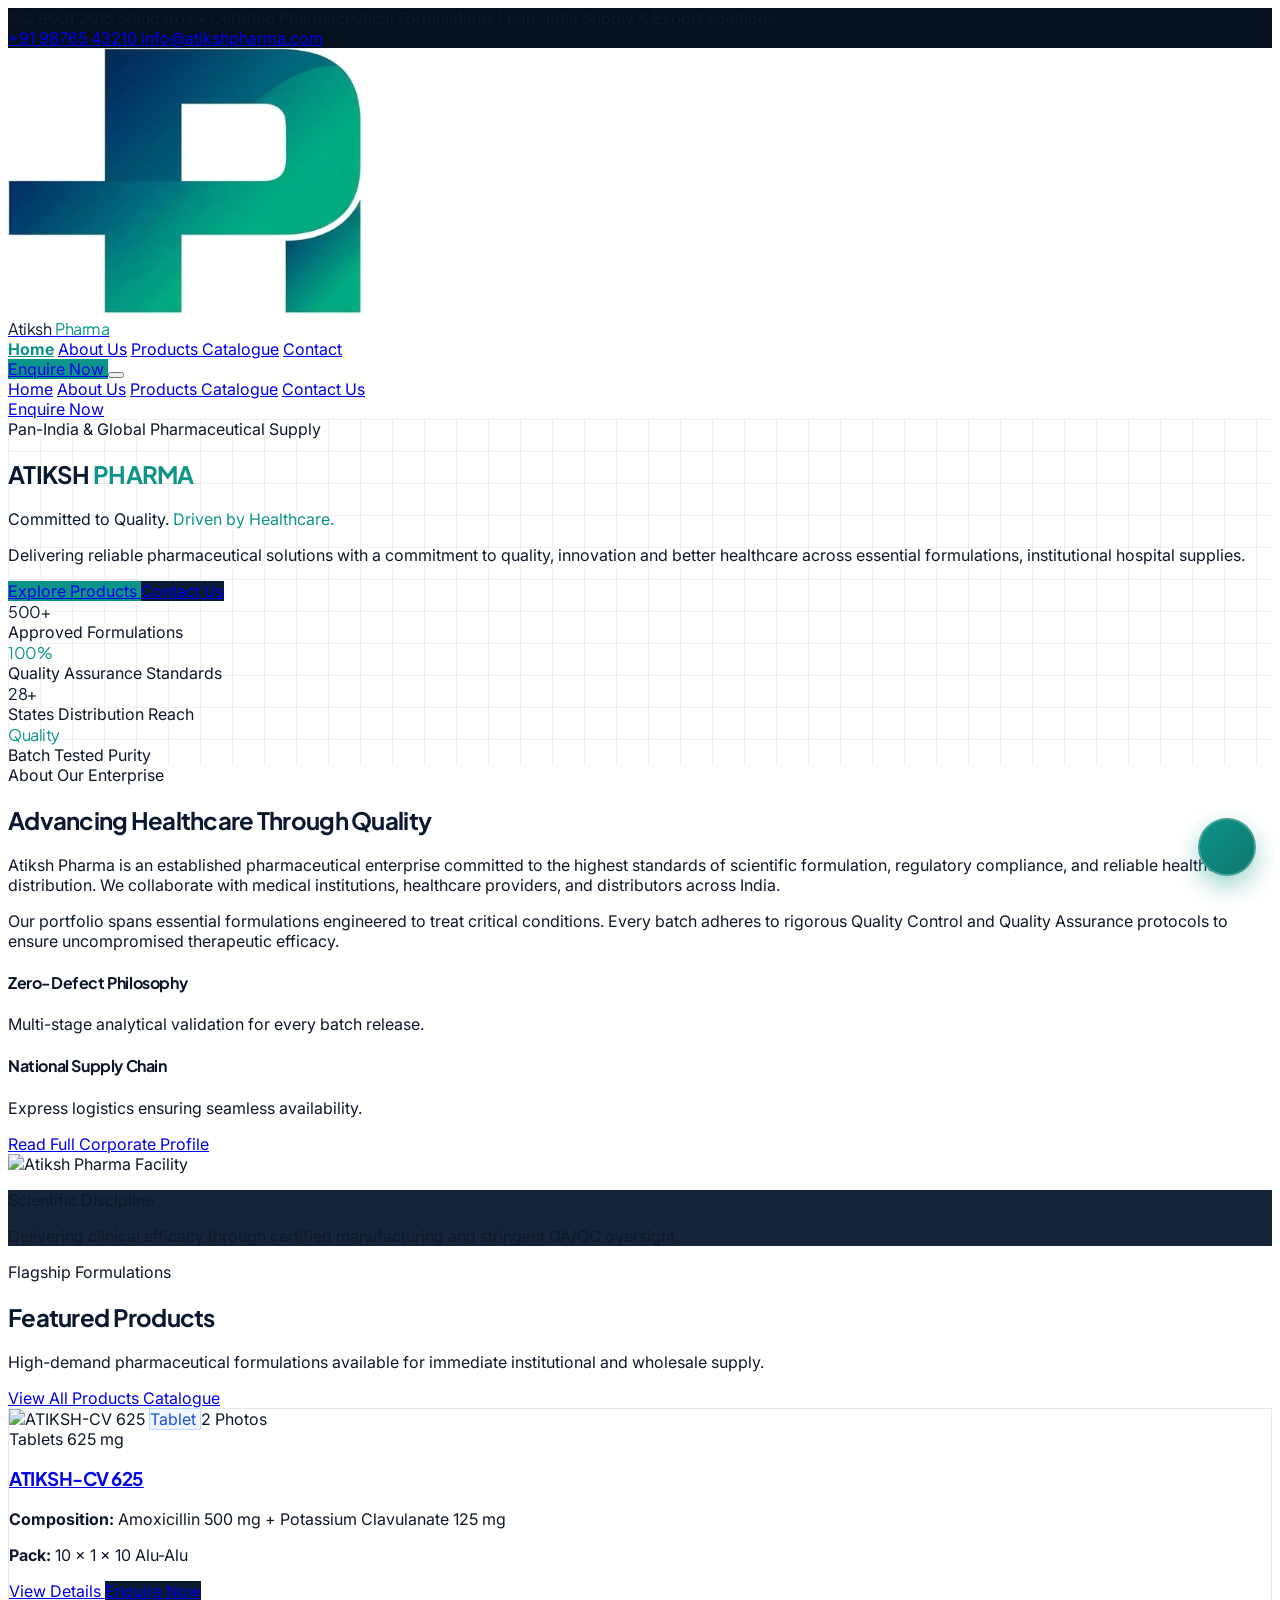
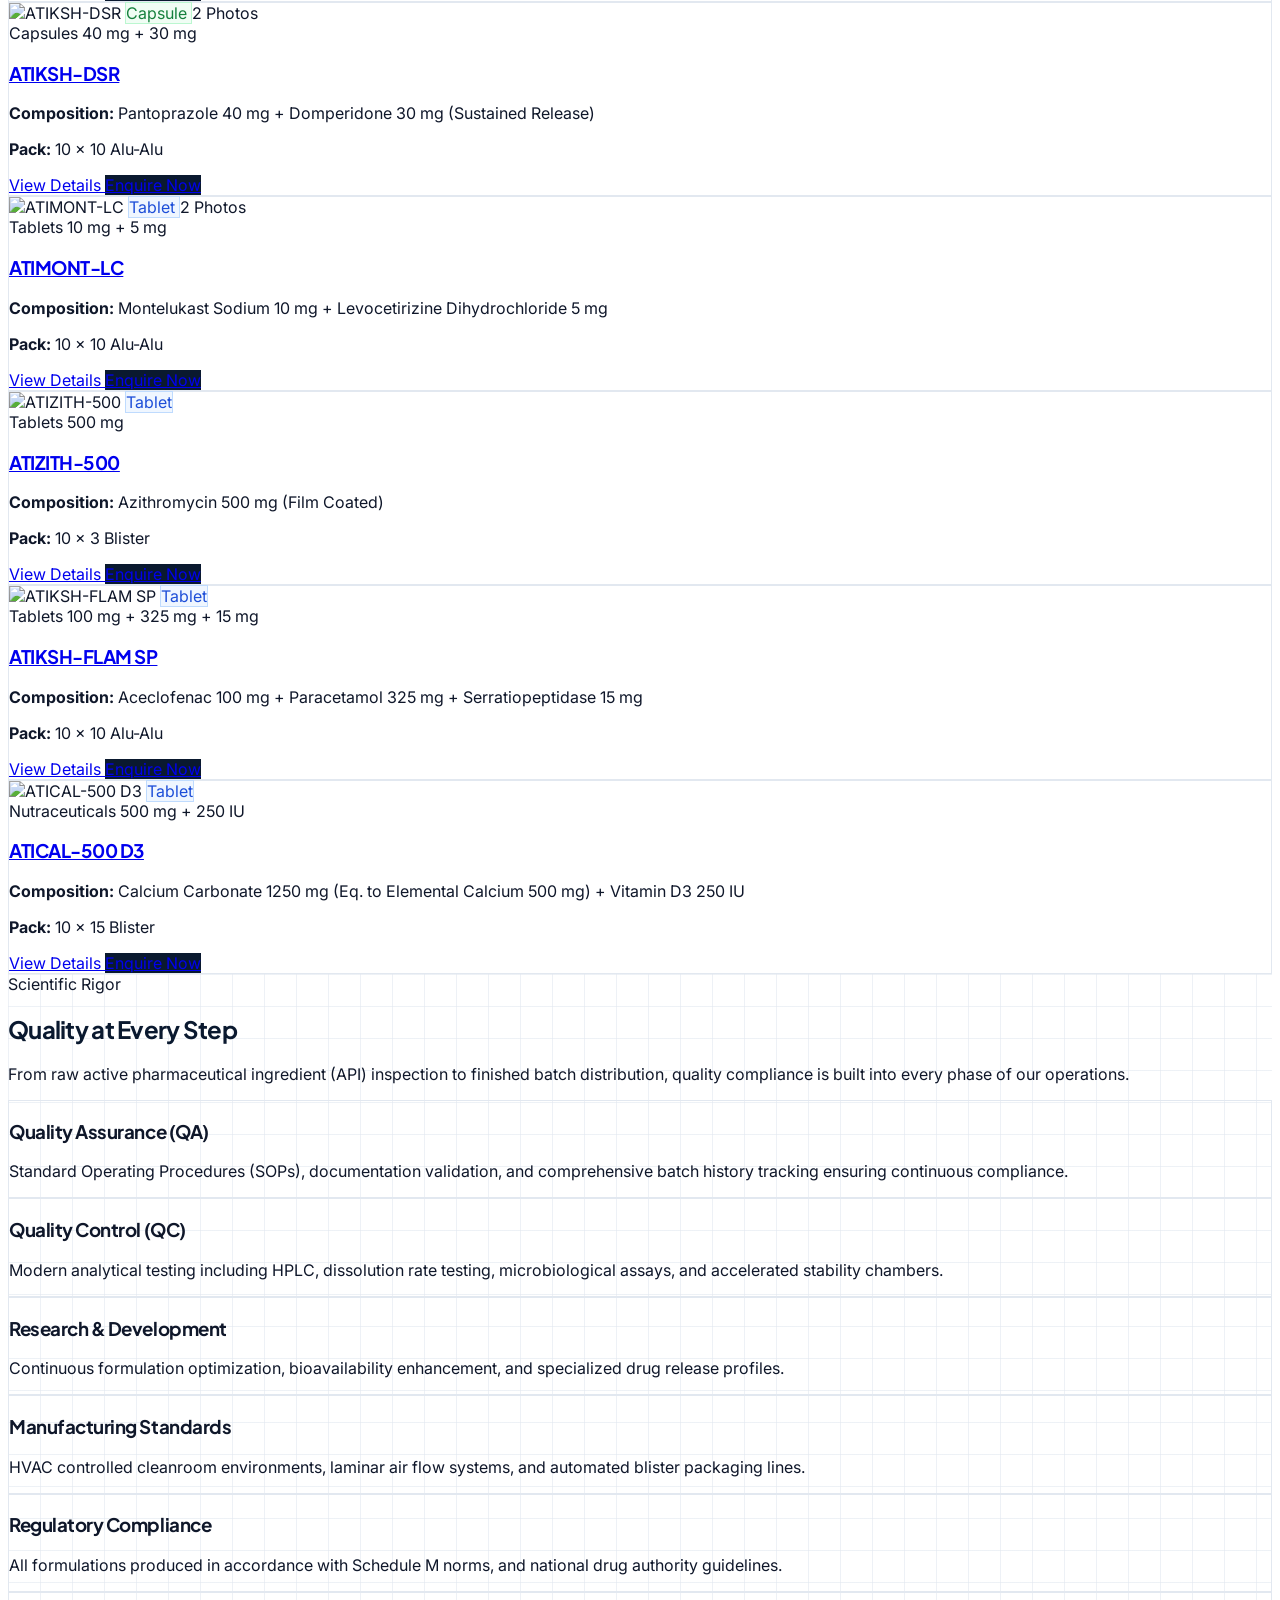
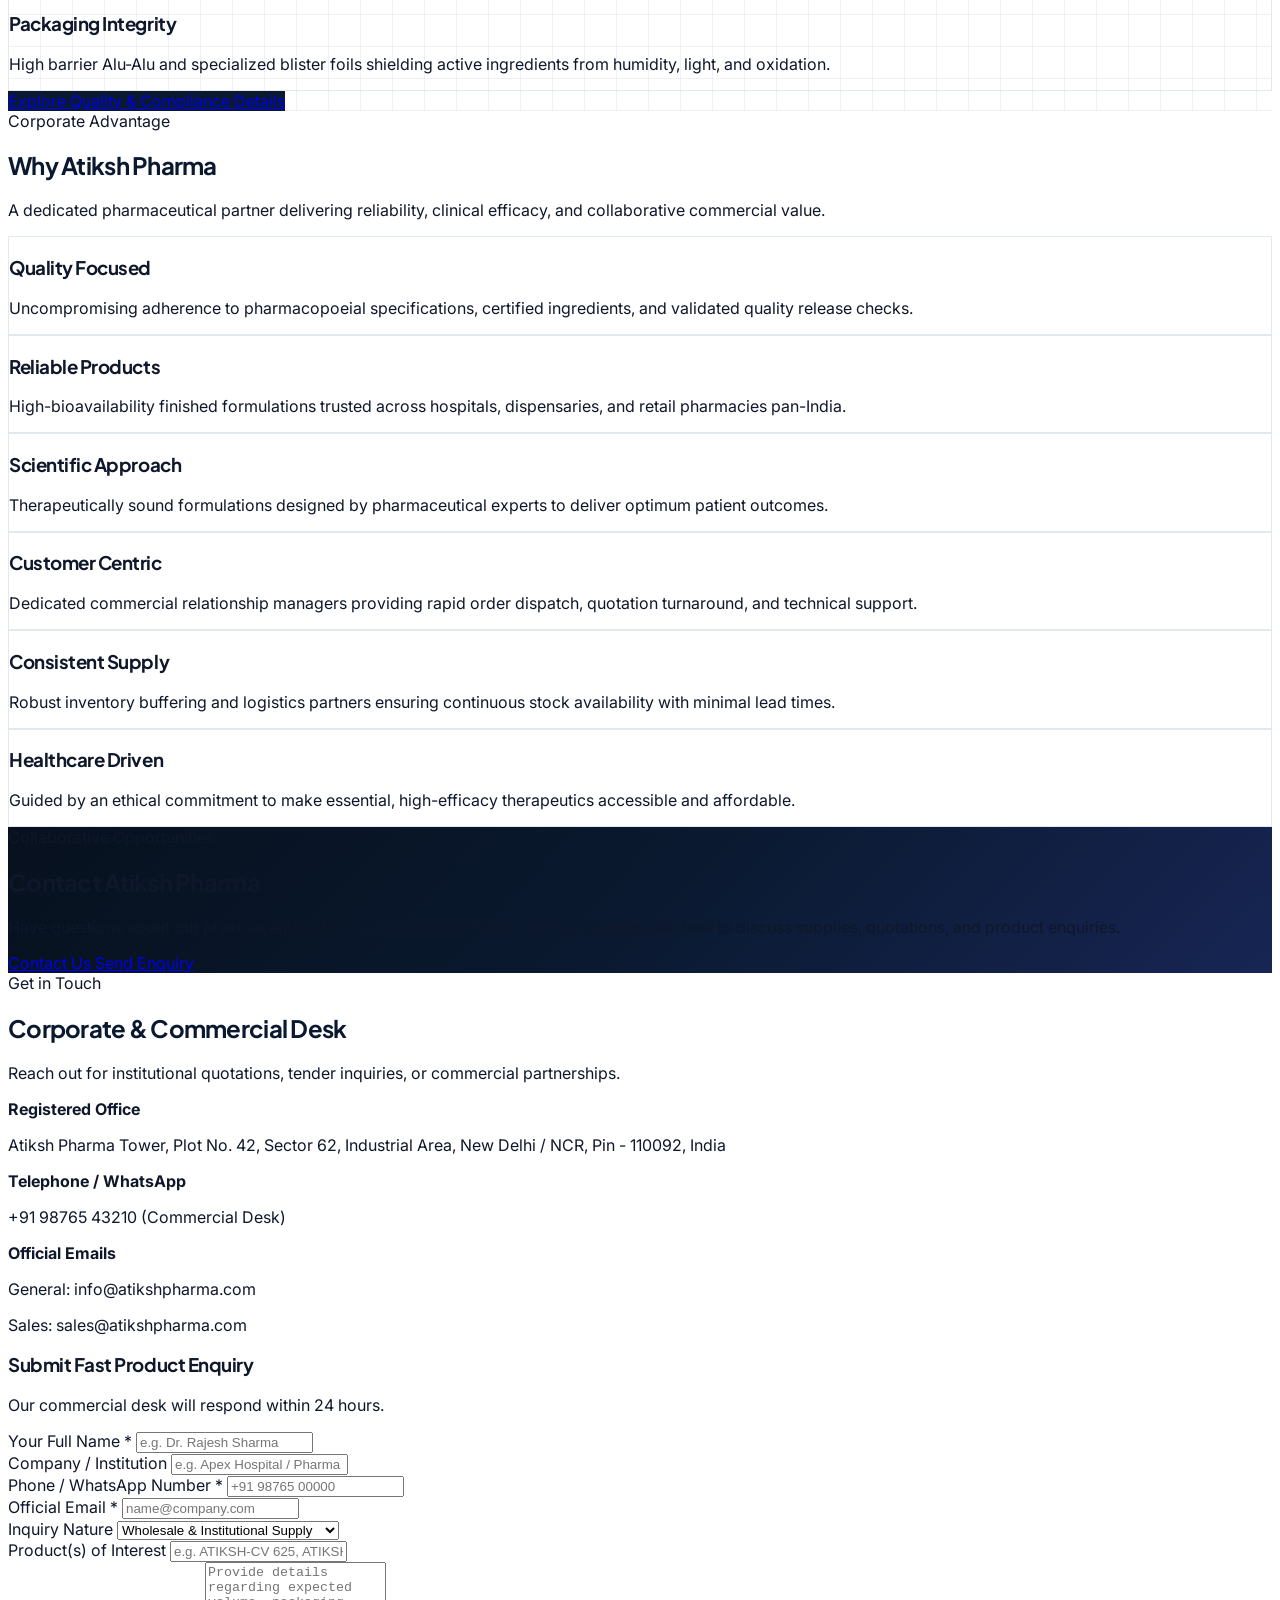
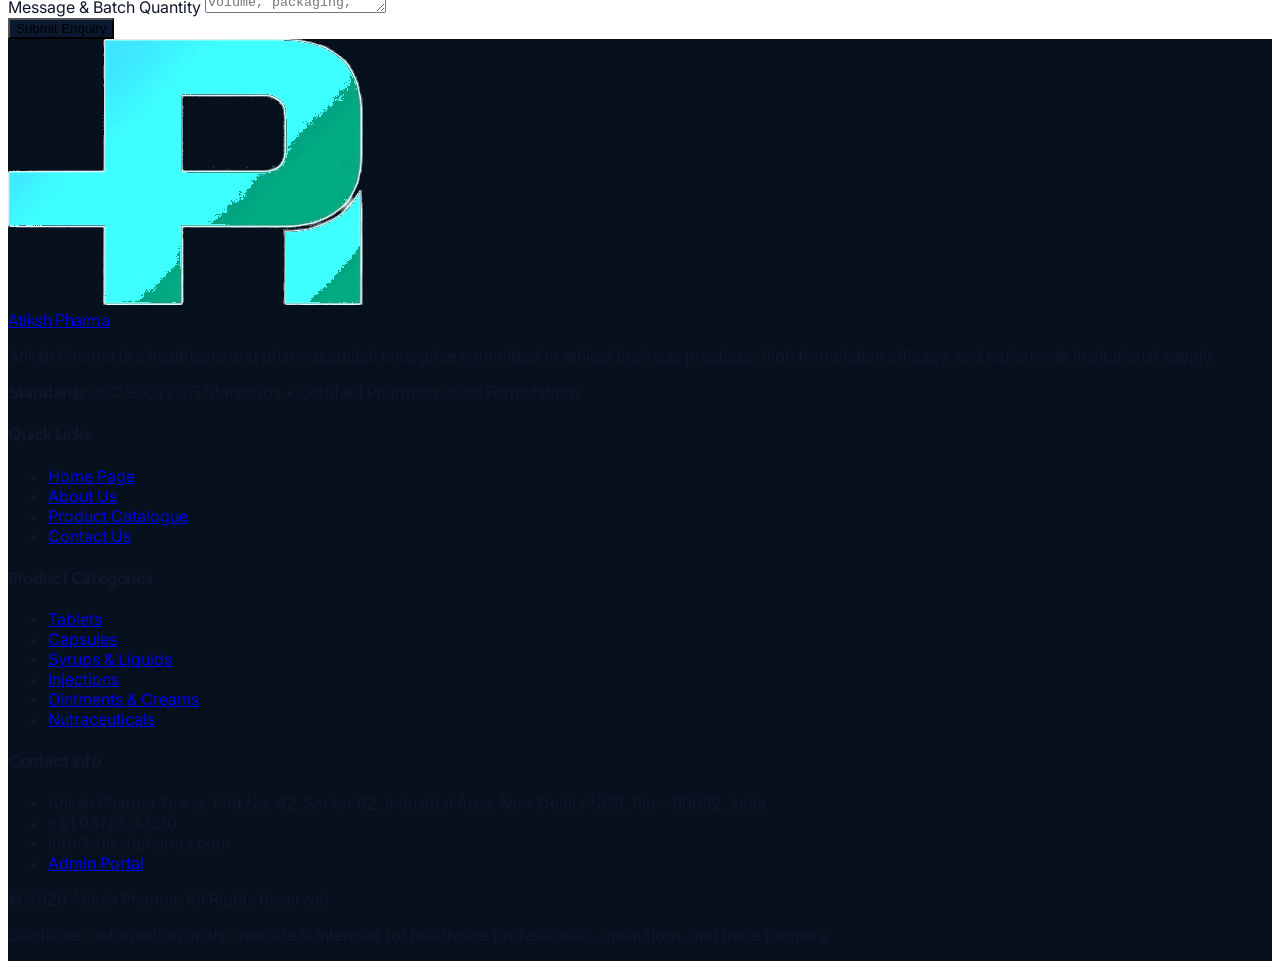
==== index.html @ 2815989f "FILES" ====
<!DOCTYPE html>
<html lang="en">
<head>
  <meta charset="UTF-8">
  <meta name="viewport" content="width=device-width, initial-scale=1.0">
  <title>Atiksh Pharma | Committed to Quality. Driven by Healthcare.</title>
  <meta name="description" content="Atiksh Pharma delivers reliable pharmaceutical solutions, certified formulations, wholesale institutional supply with an unyielding commitment to quality.">
  
  <!-- Tailwind CSS CDN -->
  <script src="https://cdn.tailwindcss.com"></script>
  
  <!-- Lucide Icons -->
  <script src="https://unpkg.com/lucide@latest"></script>
  
  <!-- Custom Stylesheet -->
  <link rel="stylesheet" href="css/style.css">
  
  <script>
    tailwind.config = {
      theme: {
        extend: {
          colors: {
            navy: {
              50: '#F0F7FF',
              100: '#E0F2FE',
              800: '#172554',
              900: '#0F172A',
              primary: '#0A192F',
              dark: '#07111E',
            },
            teal: {
              50: '#F0FDFA',
              100: '#CCFBF1',
              200: '#99F6E4',
              500: '#14B8A6',
              600: '#0D9488',
              700: '#0F766E',
              800: '#115E59',
              900: '#134E4A',
            },
            charcoal: '#0F172A',
          }
        }
      }
    }
  </script>
</head>
<body class="bg-white text-slate-800 antialiased flex flex-col min-h-screen">

  <!-- TOP BAR -->
  <div class="bg-navy-dark text-slate-300 text-xs py-2 px-4 border-b border-slate-800/80" style="background-color:#07111E;">
    <div class="max-w-7xl mx-auto flex flex-wrap justify-between items-center gap-2">
      <div class="flex items-center gap-3">
        <span class="inline-flex items-center gap-1.5 text-teal-400 font-semibold">
          <span class="w-2 h-2 rounded-full bg-teal-400 animate-pulse-dot"></span>
          ISO 9001:2015 Standards • Certified Pharmaceutical Formulations
        </span>
        <span class="hidden md:inline text-slate-600">|</span>
        <span class="hidden md:inline text-slate-400">Pan-India Supply &amp; Export Solutions</span>
      </div>
      <div class="flex items-center gap-6 text-xs font-medium">
        <a href="tel:+919876543210" class="hover:text-teal-400 transition-colors flex items-center gap-1.5">
          <i data-lucide="phone" class="w-3.5 h-3.5 text-teal-400"></i>
          <span>+91 98765 43210</span>
        </a>
        <a href="mailto:info@atikshpharma.com" class="hover:text-teal-400 transition-colors flex items-center gap-1.5">
          <i data-lucide="mail" class="w-3.5 h-3.5 text-teal-400"></i>
          <span>info@atikshpharma.com</span>
        </a>
      </div>
    </div>
  </div>

  <!-- STICKY NAVBAR -->
  <header class="sticky top-0 z-50 bg-white/95 backdrop-blur-md border-b border-slate-200/80 shadow-xs">
    <div class="max-w-7xl mx-auto px-4 sm:px-6 lg:px-8">
      <div class="flex justify-between items-center h-20">
        
        <!-- Logo -->
        <a href="index.html" class="flex items-center gap-3 group py-1">
          <img src="images/symbol.png" alt="Atiksh Pharma" class="h-10 sm:h-12 w-auto object-contain group-hover:scale-105 transition-transform shrink-0">
          <div class="flex flex-col justify-center leading-[1.02]">
            <span class="text-2xl sm:text-[25px] font-black tracking-tight font-brand" style="color: #0A192F;">Atiksh</span>
            <span class="text-2xl sm:text-[25px] font-black tracking-tight font-brand" style="color: #0D9488;">Pharma</span>
          </div>
        </a>

        <!-- Desktop Navigation Links (Clean, No Therapeutic Areas) -->
        <nav class="hidden lg:flex items-center gap-8 font-semibold text-sm text-slate-700">
          <a href="index.html" class="nav-link active">Home</a>
          <a href="about.html" class="nav-link hover:text-navy-primary">About Us</a>
          <a href="products.html" class="nav-link hover:text-navy-primary">Products Catalogue</a>
          <a href="contact.html" class="nav-link hover:text-navy-primary">Contact</a>
        </nav>

        <!-- Right CTA & Mobile Hamburger -->
        <div class="flex items-center gap-3">
          <a href="contact.html" class="hidden sm:inline-flex items-center gap-2 px-5 py-2.5 text-xs font-bold text-white rounded-xl shadow-md transition-all hover:opacity-90" style="background-color:#0D9488;">
            <i data-lucide="send" class="w-3.5 h-3.5"></i>
            <span>Enquire Now</span>
          </a>

          <button id="mobile-menu-btn" class="lg:hidden p-2 rounded-lg text-slate-700 hover:bg-slate-100" aria-label="Toggle navigation">
            <i data-lucide="menu" class="w-6 h-6"></i>
          </button>
        </div>

      </div>
    </div>

    <!-- Mobile Drawer Menu -->
    <div id="mobile-menu" class="hidden lg:hidden bg-white border-b border-slate-200 px-4 py-4 space-y-2 text-sm font-semibold">
      <a href="index.html" class="block py-2 px-3 text-teal-700 bg-teal-50 rounded-lg">Home</a>
      <a href="about.html" class="block py-2 px-3 text-slate-700 hover:bg-slate-50 rounded-lg">About Us</a>
      <a href="products.html" class="block py-2 px-3 text-slate-700 hover:bg-slate-50 rounded-lg">Products Catalogue</a>
      <a href="contact.html" class="block py-2 px-3 text-slate-700 hover:bg-slate-50 rounded-lg">Contact Us</a>
      <div class="pt-2">
        <a href="contact.html" class="block w-full py-2.5 text-center text-xs font-bold text-white bg-teal-600 rounded-lg">
          Enquire Now
        </a>
      </div>
    </div>
  </header>

  <!-- HERO SECTION (Crisp White Background, Bold Navy & Teal Typography for Maximum Visibility) -->
  <section class="relative bg-white py-16 lg:py-24 overflow-hidden border-b border-slate-200 bg-science-grid">
    <div class="absolute -top-24 -right-24 w-96 h-96 bg-teal-500/10 rounded-full blur-3xl pointer-events-none"></div>
    <div class="absolute -bottom-24 -left-24 w-96 h-96 bg-blue-500/10 rounded-full blur-3xl pointer-events-none"></div>

    <div class="max-w-7xl mx-auto px-4 sm:px-6 lg:px-8 relative z-10 text-center sm:text-left">
      <div class="max-w-4xl mx-auto sm:mx-0 space-y-6">
          
          <div class="inline-flex items-center gap-2 px-4 py-1.5 rounded-full bg-teal-50 border border-teal-200 text-xs font-bold text-teal-800 shadow-2xs">
            <span class="w-2 h-2 rounded-full bg-teal-600 animate-pulse-dot"></span>
            <span data-site-key="homeHeroBadge">Pan-India &amp; Global Pharmaceutical Supply</span>
          </div>

          <h1 class="text-4xl sm:text-6xl lg:text-7xl font-black tracking-tight font-brand leading-none" style="color:#0A192F;">
            <span data-site-key="homeHeroTitlePart1">ATIKSH</span> <span data-site-key="homeHeroTitlePart2" style="color:#0D9488;">PHARMA</span>
          </h1>

          <p class="text-xl sm:text-2xl lg:text-3xl font-bold tracking-tight" style="color:#0A192F;">
            <span data-site-key="homeHeroSubtitlePart1">Committed to Quality.</span> <span data-site-key="homeHeroSubtitlePart2" style="color:#0D9488;">Driven by Healthcare.</span>
          </p>

          <p class="text-sm sm:text-base lg:text-lg text-slate-600 leading-relaxed max-w-2xl font-normal" data-site-key="homeHeroDescription">
            Delivering reliable pharmaceutical solutions with a commitment to quality, innovation and better healthcare across essential formulations, institutional hospital supplies.
          </p>

          <div class="flex flex-wrap items-center justify-center sm:justify-start gap-4 pt-2">
            <a href="products.html" class="px-8 py-4 text-xs sm:text-sm font-bold text-white rounded-xl shadow-lg transition-all flex items-center gap-2 hover:opacity-95 hover:scale-102" style="background-color:#0D9488;">
              <span>Explore Products</span>
              <i data-lucide="arrow-right" class="w-4 h-4"></i>
            </a>
            <a href="contact.html" class="px-8 py-4 text-xs sm:text-sm font-bold text-white rounded-xl shadow-lg transition-all flex items-center gap-2 hover:opacity-95" style="background-color:#0A192F;">
              <i data-lucide="mail" class="w-4 h-4 text-teal-400"></i>
              <span>Contact Us</span>
            </a>
          </div>

        </div>

      <!-- Trust Metrics Bar -->
      <div class="pt-12 mt-16 border-t border-slate-200 grid grid-cols-2 sm:grid-cols-4 gap-6 text-center sm:text-left">
        <div class="p-4 bg-slate-50 sm:bg-transparent rounded-2xl border sm:border-0 border-slate-200">
          <div class="text-3xl sm:text-4xl font-black font-brand" style="color:#0A192F;" data-site-key="homeMetric1Num">500+</div>
          <div class="text-xs text-slate-600 font-bold mt-1" data-site-key="homeMetric1Label">Approved Formulations</div>
        </div>
        <div class="p-4 bg-slate-50 sm:bg-transparent rounded-2xl border sm:border-0 border-slate-200">
          <div class="text-3xl sm:text-4xl font-black font-brand" style="color:#0D9488;" data-site-key="homeMetric2Num">100%</div>
          <div class="text-xs text-slate-600 font-bold mt-1" data-site-key="homeMetric2Label">Quality Assurance Standards</div>
        </div>
        <div class="p-4 bg-slate-50 sm:bg-transparent rounded-2xl border sm:border-0 border-slate-200">
          <div class="text-3xl sm:text-4xl font-black font-brand" style="color:#0A192F;" data-site-key="homeMetric3Num">28+</div>
          <div class="text-xs text-slate-600 font-bold mt-1" data-site-key="homeMetric3Label">States Distribution Reach</div>
        </div>
        <div class="p-4 bg-slate-50 sm:bg-transparent rounded-2xl border sm:border-0 border-slate-200">
          <div class="text-3xl sm:text-4xl font-black font-brand" style="color:#0D9488;" data-site-key="homeMetric4Num">Quality</div>
          <div class="text-xs text-slate-600 font-bold mt-1" data-site-key="homeMetric4Label">Batch Tested Purity</div>
        </div>
      </div>

    </div>
  </section>

  <!-- ABOUT ATIKSH PHARMA SECTION -->
  <section class="py-20 bg-slate-50 border-b border-slate-200">
    <div class="max-w-7xl mx-auto px-4 sm:px-6 lg:px-8">
      <div class="grid lg:grid-cols-12 gap-12 items-center">
        
        <div class="lg:col-span-6 space-y-6">
          <div class="inline-flex items-center gap-2 px-3 py-1 rounded-md bg-teal-100 text-teal-800 text-xs font-bold uppercase tracking-wider" data-site-key="homeAboutBadge">
            About Our Enterprise
          </div>

          <h2 class="text-3xl sm:text-4xl font-black tracking-tight font-brand" style="color:#0A192F;" data-site-key="homeAboutTitle">
            Advancing Healthcare Through Quality
          </h2>

          <p class="text-slate-600 text-sm sm:text-base leading-relaxed" data-site-key="homeAboutParagraph1">
            Atiksh Pharma is an established pharmaceutical enterprise committed to the highest standards of scientific formulation, regulatory compliance, and reliable healthcare distribution. We collaborate with medical institutions, healthcare providers, and distributors across India.
          </p>

          <p class="text-slate-600 text-sm sm:text-base leading-relaxed" data-site-key="homeAboutParagraph2">
            Our portfolio spans essential formulations engineered to treat critical conditions. Every batch adheres to rigorous Quality Control and Quality Assurance protocols to ensure uncompromised therapeutic efficacy.
          </p>

          <div class="grid grid-cols-2 gap-4 pt-2">
            <div class="p-4 bg-white rounded-xl border border-slate-200 shadow-xs">
              <i data-lucide="shield-check" class="w-6 h-6 text-teal-600 mb-2"></i>
              <h4 class="text-sm font-bold text-slate-900">Zero-Defect Philosophy</h4>
              <p class="text-xs text-slate-500 mt-1">Multi-stage analytical validation for every batch release.</p>
            </div>
            <div class="p-4 bg-white rounded-xl border border-slate-200 shadow-xs">
              <i data-lucide="truck" class="w-6 h-6 text-teal-600 mb-2"></i>
              <h4 class="text-sm font-bold text-slate-900">National Supply Chain</h4>
              <p class="text-xs text-slate-500 mt-1">Express logistics ensuring seamless availability.</p>
            </div>
          </div>

          <div class="pt-4">
            <a href="about.html" class="inline-flex items-center gap-2 text-xs font-bold text-teal-700 hover:text-teal-800">
              <span>Read Full Corporate Profile</span>
              <i data-lucide="arrow-right" class="w-4 h-4"></i>
            </a>
          </div>
        </div>

        <div class="lg:col-span-6">
          <div class="relative rounded-3xl overflow-hidden border border-slate-200 shadow-xl bg-white p-2">
            <img src="https://images.unsplash.com/photo-1584308666744-24d5c474f2ae?w=800&auto=format&fit=crop&q=80" alt="Atiksh Pharma Facility" data-site-key="homeAboutImage" class="w-full h-96 object-cover rounded-2xl">
            <div class="absolute bottom-6 left-6 right-6 p-4 rounded-xl text-white border border-white/10" style="background-color:rgba(10, 25, 47, 0.95);">
              <p class="text-xs font-bold text-teal-300 uppercase tracking-wider" data-site-key="homeAboutImageBadge">Scientific Discipline</p>
              <p class="text-xs text-slate-200 mt-1" data-site-key="homeAboutImageCaption">Delivering clinical efficacy through certified manufacturing and stringent QA/QC oversight.</p>
            </div>
          </div>
        </div>

      </div>
    </div>
  </section>

  <!-- FEATURED PRODUCTS SECTION -->
  <section class="py-20 bg-white">
    <div class="max-w-7xl mx-auto px-4 sm:px-6 lg:px-8">
      
      <div class="flex flex-col md:flex-row md:items-end justify-between mb-12 gap-4">
        <div>
          <span class="text-xs font-bold uppercase tracking-wider text-teal-700 bg-teal-50 px-3 py-1 rounded-md">
            Flagship Formulations
          </span>
          <h2 class="text-3xl sm:text-4xl font-black tracking-tight font-brand mt-2" style="color:#0A192F;">
            Featured Products
          </h2>
          <p class="text-slate-500 text-sm mt-1 max-w-xl">
            High-demand pharmaceutical formulations available for immediate institutional and wholesale supply.
          </p>
        </div>
        <a href="products.html" class="inline-flex items-center gap-2 px-5 py-2.5 bg-slate-50 hover:bg-slate-100 text-slate-900 text-xs font-bold rounded-xl border border-slate-200 transition-colors shadow-xs">
          <span>View All Products Catalogue</span>
          <i data-lucide="arrow-right" class="w-4 h-4 text-teal-600"></i>
        </a>
      </div>

      <!-- Dynamic Product Cards Grid -->
      <div id="home-featured-products-grid" class="grid sm:grid-cols-2 lg:grid-cols-3 gap-6">
        <!-- Rendered by js/main.js -->
      </div>

    </div>
  </section>

  <!-- QUALITY AT EVERY STEP SECTION -->
  <section class="py-20 bg-slate-50 bg-science-grid border-y border-slate-200">
    <div class="max-w-7xl mx-auto px-4 sm:px-6 lg:px-8">
      
      <div class="text-center max-w-3xl mx-auto mb-16">
        <span class="text-xs font-bold uppercase tracking-wider text-teal-700 bg-teal-100 px-3 py-1 rounded-md" data-site-key="homeQualityBadge">
          Scientific Rigor
        </span>
        <h2 class="text-3xl sm:text-4xl font-black tracking-tight font-brand mt-2" style="color:#0A192F;" data-site-key="homeQualityTitle">
          Quality at Every Step
        </h2>
        <p class="text-slate-600 text-sm mt-2" data-site-key="homeQualityDescription">
          From raw active pharmaceutical ingredient (API) inspection to finished batch distribution, quality compliance is built into every phase of our operations.
        </p>
      </div>

      <div class="grid sm:grid-cols-2 lg:grid-cols-3 gap-6">
        
        <!-- QA -->
        <div class="bg-white p-7 rounded-2xl border border-slate-200 shadow-xs pharma-card">
          <div class="w-12 h-12 rounded-xl bg-teal-50 text-teal-700 flex items-center justify-center mb-4">
            <i data-lucide="clipboard-check" class="w-6 h-6"></i>
          </div>
          <h3 class="text-lg font-bold text-slate-900 mb-2">Quality Assurance (QA)</h3>
          <p class="text-xs text-slate-600 leading-relaxed">
            Standard Operating Procedures (SOPs), documentation validation, and comprehensive batch history tracking ensuring continuous compliance.
          </p>
        </div>

        <!-- QC -->
        <div class="bg-white p-7 rounded-2xl border border-slate-200 shadow-xs pharma-card">
          <div class="w-12 h-12 rounded-xl bg-teal-50 text-teal-700 flex items-center justify-center mb-4">
            <i data-lucide="microscope" class="w-6 h-6"></i>
          </div>
          <h3 class="text-lg font-bold text-slate-900 mb-2">Quality Control (QC)</h3>
          <p class="text-xs text-slate-600 leading-relaxed">
            Modern analytical testing including HPLC, dissolution rate testing, microbiological assays, and accelerated stability chambers.
          </p>
        </div>

        <!-- R&D -->
        <div class="bg-white p-7 rounded-2xl border border-slate-200 shadow-xs pharma-card">
          <div class="w-12 h-12 rounded-xl bg-teal-50 text-teal-700 flex items-center justify-center mb-4">
            <i data-lucide="flask-conical" class="w-6 h-6"></i>
          </div>
          <h3 class="text-lg font-bold text-slate-900 mb-2">Research &amp; Development</h3>
          <p class="text-xs text-slate-600 leading-relaxed">
            Continuous formulation optimization, bioavailability enhancement, and specialized drug release profiles.
          </p>
        </div>

        <!-- Manufacturing Standards -->
        <div class="bg-white p-7 rounded-2xl border border-slate-200 shadow-xs pharma-card">
          <div class="w-12 h-12 rounded-xl bg-teal-50 text-teal-700 flex items-center justify-center mb-4">
            <i data-lucide="factory" class="w-6 h-6"></i>
          </div>
          <h3 class="text-lg font-bold text-slate-900 mb-2">Manufacturing Standards</h3>
          <p class="text-xs text-slate-600 leading-relaxed">
            HVAC controlled cleanroom environments, laminar air flow systems, and automated blister packaging lines.
          </p>
        </div>

        <!-- Regulatory Compliance -->
        <div class="bg-white p-7 rounded-2xl border border-slate-200 shadow-xs pharma-card">
          <div class="w-12 h-12 rounded-xl bg-teal-50 text-teal-700 flex items-center justify-center mb-4">
            <i data-lucide="file-badge" class="w-6 h-6"></i>
          </div>
          <h3 class="text-lg font-bold text-slate-900 mb-2">Regulatory Compliance</h3>
          <p class="text-xs text-slate-600 leading-relaxed">
            All formulations produced in accordance with Schedule M norms, and national drug authority guidelines.
          </p>
        </div>

        <!-- Stability & Packaging -->
        <div class="bg-white p-7 rounded-2xl border border-slate-200 shadow-xs pharma-card">
          <div class="w-12 h-12 rounded-xl bg-teal-50 text-teal-700 flex items-center justify-center mb-4">
            <i data-lucide="box" class="w-6 h-6"></i>
          </div>
          <h3 class="text-lg font-bold text-slate-900 mb-2">Packaging Integrity</h3>
          <p class="text-xs text-slate-600 leading-relaxed">
            High barrier Alu-Alu and specialized blister foils shielding active ingredients from humidity, light, and oxidation.
          </p>
        </div>

      </div>

      <div class="mt-10 text-center">
        <a href="about.html" class="inline-flex items-center gap-2 px-6 py-3 text-white rounded-xl text-xs font-bold transition-all hover:opacity-90" style="background-color:#0A192F;">
          <span>Explore Quality &amp; Compliance Details</span>
          <i data-lucide="arrow-right" class="w-4 h-4 text-teal-400"></i>
        </a>
      </div>

    </div>
  </section>

  <!-- WHY ATIKSH PHARMA SECTION (6 Feature Cards) -->
  <section class="py-20 bg-white">
    <div class="max-w-7xl mx-auto px-4 sm:px-6 lg:px-8">
      
      <div class="text-center max-w-3xl mx-auto mb-16">
        <span class="text-xs font-bold uppercase tracking-wider text-teal-700 bg-teal-50 px-3 py-1 rounded-md" data-site-key="homeWhyBadge">
          Corporate Advantage
        </span>
        <h2 class="text-3xl sm:text-4xl font-black tracking-tight font-brand mt-2" style="color:#0A192F;" data-site-key="homeWhyTitle">
          Why Atiksh Pharma
        </h2>
        <p class="text-slate-600 text-sm mt-2" data-site-key="homeWhyDescription">
          A dedicated pharmaceutical partner delivering reliability, clinical efficacy, and collaborative commercial value.
        </p>
      </div>

      <div class="grid sm:grid-cols-2 lg:grid-cols-3 gap-6">
        
        <div class="p-6 bg-slate-50 rounded-2xl border border-slate-200 shadow-xs pharma-card">
          <div class="w-10 h-10 rounded-xl bg-navy-primary text-teal-400 flex items-center justify-center mb-4" style="background-color:#0A192F;">
            <i data-lucide="award" class="w-5 h-5"></i>
          </div>
          <h3 class="text-base font-bold text-slate-900 mb-1.5">Quality Focused</h3>
          <p class="text-xs text-slate-600 leading-relaxed">
            Uncompromising adherence to pharmacopoeial specifications, certified ingredients, and validated quality release checks.
          </p>
        </div>

        <div class="p-6 bg-slate-50 rounded-2xl border border-slate-200 shadow-xs pharma-card">
          <div class="w-10 h-10 rounded-xl bg-navy-primary text-teal-400 flex items-center justify-center mb-4" style="background-color:#0A192F;">
            <i data-lucide="check-circle" class="w-5 h-5"></i>
          </div>
          <h3 class="text-base font-bold text-slate-900 mb-1.5">Reliable Products</h3>
          <p class="text-xs text-slate-600 leading-relaxed">
            High-bioavailability finished formulations trusted across hospitals, dispensaries, and retail pharmacies pan-India.
          </p>
        </div>

        <div class="p-6 bg-slate-50 rounded-2xl border border-slate-200 shadow-xs pharma-card">
          <div class="w-10 h-10 rounded-xl bg-navy-primary text-teal-400 flex items-center justify-center mb-4" style="background-color:#0A192F;">
            <i data-lucide="atom" class="w-5 h-5"></i>
          </div>
          <h3 class="text-base font-bold text-slate-900 mb-1.5">Scientific Approach</h3>
          <p class="text-xs text-slate-600 leading-relaxed">
            Therapeutically sound formulations designed by pharmaceutical experts to deliver optimum patient outcomes.
          </p>
        </div>

        <div class="p-6 bg-slate-50 rounded-2xl border border-slate-200 shadow-xs pharma-card">
          <div class="w-10 h-10 rounded-xl bg-navy-primary text-teal-400 flex items-center justify-center mb-4" style="background-color:#0A192F;">
            <i data-lucide="users" class="w-5 h-5"></i>
          </div>
          <h3 class="text-base font-bold text-slate-900 mb-1.5">Customer Centric</h3>
          <p class="text-xs text-slate-600 leading-relaxed">
            Dedicated commercial relationship managers providing rapid order dispatch, quotation turnaround, and technical support.
          </p>
        </div>

        <div class="p-6 bg-slate-50 rounded-2xl border border-slate-200 shadow-xs pharma-card">
          <div class="w-10 h-10 rounded-xl bg-navy-primary text-teal-400 flex items-center justify-center mb-4" style="background-color:#0A192F;">
            <i data-lucide="clock" class="w-5 h-5"></i>
          </div>
          <h3 class="text-base font-bold text-slate-900 mb-1.5">Consistent Supply</h3>
          <p class="text-xs text-slate-600 leading-relaxed">
            Robust inventory buffering and logistics partners ensuring continuous stock availability with minimal lead times.
          </p>
        </div>

        <div class="p-6 bg-slate-50 rounded-2xl border border-slate-200 shadow-xs pharma-card">
          <div class="w-10 h-10 rounded-xl bg-navy-primary text-teal-400 flex items-center justify-center mb-4" style="background-color:#0A192F;">
            <i data-lucide="heart" class="w-5 h-5"></i>
          </div>
          <h3 class="text-base font-bold text-slate-900 mb-1.5">Healthcare Driven</h3>
          <p class="text-xs text-slate-600 leading-relaxed">
            Guided by an ethical commitment to make essential, high-efficacy therapeutics accessible and affordable.
          </p>
        </div>

      </div>

    </div>
  </section>

  <!-- BUSINESS / DISTRIBUTOR PARTNER CTA -->
  <section class="py-16 bg-navy-gradient text-white relative overflow-hidden" style="background: linear-gradient(135deg, #07111E 0%, #0A192F 50%, #172554 100%);">
    <div class="max-w-7xl mx-auto px-4 sm:px-6 lg:px-8 relative z-10">
      <div class="flex flex-col lg:flex-row items-center justify-between gap-8">
        <div class="max-w-2xl text-center lg:text-left">
          <span class="text-xs font-bold uppercase tracking-wider text-teal-300 bg-white/10 px-3 py-1 rounded-md inline-block mb-3">
            Collaborative Opportunities
          </span>
          <h2 class="text-2xl sm:text-3xl lg:text-4xl font-black font-brand">
            Contact Atiksh Pharma
          </h2>
          <p class="text-slate-300 text-sm sm:text-base mt-2 leading-relaxed">
            Have questions about our pharmaceutical formulations? Get in touch with our commercial desk to discuss supplies, quotations, and product enquiries.
          </p>
        </div>

        <div class="flex flex-wrap items-center justify-center gap-4 shrink-0">
          <a href="contact.html" class="px-6 py-3.5 bg-teal-600 hover:bg-teal-700 text-white font-bold text-xs sm:text-sm rounded-xl shadow-lg transition-colors flex items-center gap-2">
            <i data-lucide="phone" class="w-4 h-4"></i>
            <span>Contact Us</span>
          </a>
          <a href="contact.html" class="px-6 py-3.5 bg-white/10 hover:bg-white/15 border border-white/20 text-white font-bold text-xs sm:text-sm rounded-xl transition-colors flex items-center gap-2">
            <i data-lucide="mail" class="w-4 h-4 text-teal-300"></i>
            <span>Send Enquiry</span>
          </a>
        </div>
      </div>
    </div>
  </section>

  <!-- CONTACT / DESK SECTION -->
  <section class="py-20 bg-slate-50 border-t border-slate-200">
    <div class="max-w-7xl mx-auto px-4 sm:px-6 lg:px-8">
      <div class="grid lg:grid-cols-12 gap-10">
        
        <!-- Left details -->
        <div class="lg:col-span-5 space-y-6">
          <div>
            <span class="text-xs font-bold uppercase tracking-wider text-teal-700 bg-teal-100 px-3 py-1 rounded-md">
              Get in Touch
            </span>
            <h2 class="text-3xl font-black text-slate-900 mt-2 font-brand" style="color:#0A192F;">
              Corporate &amp; Commercial Desk
            </h2>
            <p class="text-slate-500 text-xs sm:text-sm mt-1">
              Reach out for institutional quotations, tender inquiries, or commercial partnerships.
            </p>
          </div>

          <div class="space-y-4 text-xs">
            <div class="p-4 bg-white rounded-xl border border-slate-200 flex items-start gap-3 shadow-2xs">
              <i data-lucide="map-pin" class="w-4 h-4 text-teal-600 shrink-0 mt-0.5"></i>
              <div>
                <strong class="text-slate-900 block mb-0.5">Registered Office</strong>
                <p class="text-slate-600">Atiksh Pharma Tower, Plot No. 42, Sector 62, Industrial Area, New Delhi / NCR, Pin - 110092, India</p>
              </div>
            </div>

            <div class="p-4 bg-white rounded-xl border border-slate-200 flex items-start gap-3 shadow-2xs">
              <i data-lucide="phone" class="w-4 h-4 text-teal-600 shrink-0 mt-0.5"></i>
              <div>
                <strong class="text-slate-900 block mb-0.5">Telephone / WhatsApp</strong>
                <p class="text-slate-600">+91 98765 43210 (Commercial Desk)</p>
              </div>
            </div>

            <div class="p-4 bg-white rounded-xl border border-slate-200 flex items-start gap-3 shadow-2xs">
              <i data-lucide="mail" class="w-4 h-4 text-teal-600 shrink-0 mt-0.5"></i>
              <div>
                <strong class="text-slate-900 block mb-0.5">Official Emails</strong>
                <p class="text-slate-600">General: info@atikshpharma.com</p>
                <p class="text-slate-600">Sales: sales@atikshpharma.com</p>
              </div>
            </div>
          </div>
        </div>

        <!-- Right Quick Form -->
        <div class="lg:col-span-7">
          <div class="bg-white p-6 sm:p-8 rounded-3xl border border-slate-200 shadow-xs">
            <h3 class="text-lg font-bold text-slate-900 mb-1">Submit Fast Product Enquiry</h3>
            <p class="text-xs text-slate-500 mb-6">Our commercial desk will respond within 24 hours.</p>

            <form id="pharma-inquiry-form" class="space-y-4 text-xs">
              <div class="grid sm:grid-cols-2 gap-4">
                <div>
                  <label class="block font-bold text-slate-700 uppercase tracking-wider mb-1">Your Full Name *</label>
                  <input type="text" name="fullName" required placeholder="e.g. Dr. Rajesh Sharma" class="w-full px-3.5 py-2.5 bg-slate-50 border border-slate-200 rounded-xl text-slate-800">
                </div>
                <div>
                  <label class="block font-bold text-slate-700 uppercase tracking-wider mb-1">Company / Institution</label>
                  <input type="text" id="inquiry-company-input" placeholder="e.g. Apex Hospital / Pharma Distributor" class="w-full px-3.5 py-2.5 bg-slate-50 border border-slate-200 rounded-xl text-slate-800">
                </div>
              </div>

              <div class="grid sm:grid-cols-2 gap-4">
                <div>
                  <label class="block font-bold text-slate-700 uppercase tracking-wider mb-1">Phone / WhatsApp Number *</label>
                  <input type="tel" name="phone" required placeholder="+91 98765 00000" class="w-full px-3.5 py-2.5 bg-slate-50 border border-slate-200 rounded-xl text-slate-800">
                </div>
                <div>
                  <label class="block font-bold text-slate-700 uppercase tracking-wider mb-1">Official Email *</label>
                  <input type="email" name="email" required placeholder="name@company.com" class="w-full px-3.5 py-2.5 bg-slate-50 border border-slate-200 rounded-xl text-slate-800">
                </div>
              </div>

              <div>
                <label class="block font-bold text-slate-700 uppercase tracking-wider mb-1">Inquiry Nature</label>
                <select id="inquiry-type-select" class="w-full px-3.5 py-2.5 bg-slate-50 border border-slate-200 rounded-xl text-slate-800">
                  <option value="Commercial Supply">Wholesale &amp; Institutional Supply</option>
                  <option value="Hospital Supply">Hospital &amp; Institutional Supply</option>
                  <option value="Distribution Partnership">Distribution Partnership</option>
                  <option value="Product Information">Product Specification &amp; Quotation</option>
                </select>
              </div>

              <div>
                <label class="block font-bold text-slate-700 uppercase tracking-wider mb-1">Product(s) of Interest</label>
                <input type="text" id="inquiry-products-input" placeholder="e.g. ATIKSH-CV 625, ATIKSH-DSR" class="w-full px-3.5 py-2.5 bg-slate-50 border border-slate-200 rounded-xl text-slate-800">
              </div>

              <div>
                <label class="block font-bold text-slate-700 uppercase tracking-wider mb-1">Message &amp; Batch Quantity</label>
                <textarea rows="3" placeholder="Provide details regarding expected volume, packaging, and supply schedule..." class="w-full px-3.5 py-2.5 bg-slate-50 border border-slate-200 rounded-xl text-slate-800"></textarea>
              </div>

              <div class="pt-2">
                <button type="submit" class="w-full py-3.5 text-white font-bold text-xs rounded-xl shadow-md transition-all flex items-center justify-center gap-2 hover:opacity-90" style="background-color:#0A192F;">
                  <i data-lucide="send" class="w-3.5 h-3.5"></i>
                  <span>Submit Enquiry</span>
                </button>
              </div>
            </form>
          </div>
        </div>

      </div>
    </div>
  </section>

  <!-- PREMIUM DARK FOOTER -->
  <footer class="bg-navy-dark text-slate-300 text-xs pt-16 pb-8 border-t border-slate-800" style="background-color:#07111E;">
    <div class="max-w-7xl mx-auto px-4 sm:px-6 lg:px-8">
      
      <div class="grid grid-cols-1 md:grid-cols-2 lg:grid-cols-5 gap-10 pb-12 border-b border-slate-800/80">
        
        <!-- Company Info -->
        <div class="lg:col-span-2 space-y-4">
          <a href="index.html" class="flex items-center gap-3 group">
            <img src="images/symbol-light.png" alt="Atiksh Pharma" class="h-10 sm:h-11 w-auto object-contain shrink-0">
            <div class="flex flex-col justify-center leading-[1.02]">
              <span class="text-2xl sm:text-[25px] font-black tracking-tight text-white font-brand">Atiksh</span>
              <span class="text-2xl sm:text-[25px] font-black tracking-tight text-teal-400 font-brand">Pharma</span>
            </div>
          </a>
          <p class="text-xs text-slate-400 leading-relaxed max-w-sm">
            Atiksh Pharma is a healthcare and pharmaceutical enterprise committed to ethical business practices, high formulation efficacy, and nationwide institutional supply.
          </p>
          <div class="pt-1 text-[11px] text-slate-400 space-y-1">
            <p><strong>Standards:</strong> <span data-site-key="footerStandards">ISO 9001:2015 Standards • Certified Pharmaceutical Formulations</span></p>
          </div>
        </div>

        <!-- Quick Links -->
        <div>
          <h4 class="text-white font-bold text-xs uppercase tracking-wider mb-4">Quick Links</h4>
          <ul class="space-y-2.5">
            <li><a href="index.html" class="hover:text-teal-300 transition-colors">Home Page</a></li>
            <li><a href="about.html" class="hover:text-teal-300 transition-colors">About Us</a></li>
            <li><a href="products.html" class="hover:text-teal-300 transition-colors">Product Catalogue</a></li>
            <li><a href="contact.html" class="hover:text-teal-300 transition-colors">Contact Us</a></li>
          </ul>
        </div>

        <!-- Product Categories -->
        <div>
          <h4 class="text-white font-bold text-xs uppercase tracking-wider mb-4">Product Categories</h4>
          <ul class="space-y-2.5">
            <li><a href="products.html?category=tablet" class="hover:text-teal-300 transition-colors">Tablets</a></li>
            <li><a href="products.html?category=capsule" class="hover:text-teal-300 transition-colors">Capsules</a></li>
            <li><a href="products.html?category=syrup" class="hover:text-teal-300 transition-colors">Syrups &amp; Liquids</a></li>
            <li><a href="products.html?category=inject" class="hover:text-teal-300 transition-colors">Injections</a></li>
            <li><a href="products.html?category=derma" class="hover:text-teal-300 transition-colors">Ointments &amp; Creams</a></li>
            <li><a href="products.html?category=nutra" class="hover:text-teal-300 transition-colors">Nutraceuticals</a></li>
          </ul>
        </div>

        <!-- Contact Information -->
        <div>
          <h4 class="text-white font-bold text-xs uppercase tracking-wider mb-4">Contact Info</h4>
          <ul class="space-y-2.5">
            <li class="flex items-start gap-2">
              <i data-lucide="map-pin" class="w-4 h-4 text-teal-400 shrink-0 mt-0.5"></i>
              <span class="text-slate-400 site-address" data-site-key="address">Sector 62, Industrial Area, New Delhi / NCR, India</span>
            </li>
            <li class="flex items-center gap-2">
              <i data-lucide="phone" class="w-4 h-4 text-teal-400 shrink-0"></i>
              <span class="text-slate-400 site-phone" data-site-key="phone">+91 98765 43210</span>
            </li>
            <li class="flex items-center gap-2">
              <i data-lucide="mail" class="w-4 h-4 text-teal-400 shrink-0"></i>
              <span class="text-slate-400 site-email" data-site-key="email">info@atikshpharma.com</span>
            </li>
            <li class="pt-2">
              <a href="admin.html" class="inline-flex items-center gap-1.5 text-[11px] font-bold text-teal-300 hover:text-white bg-slate-900 border border-slate-700 px-3 py-1.5 rounded-lg transition-colors">
                <i data-lucide="lock" class="w-3 h-3"></i> Admin Portal
              </a>
            </li>
          </ul>
        </div>

      </div>

      <div class="pt-8 flex flex-col sm:flex-row items-center justify-between text-xs text-slate-500 gap-4">
        <p>© <span class="current-year">2026</span> Atiksh Pharma. All Rights Reserved.</p>
        <p class="text-center sm:text-right text-[11px]">
          Disclaimer: Information on this website is intended for healthcare professionals, institutions, and trade partners.
        </p>
      </div>

    </div>
  </footer>

  <!-- Floating WhatsApp Action Button -->
  <a href="https://wa.me/919876543210?text=Hello%20Atiksh%20Pharma%2C%20I%20am%20interested%20in%20your%20pharmaceutical%20products." target="_blank" rel="noopener noreferrer" class="whatsapp-float shadow-xl" aria-label="Chat on WhatsApp">
    <i data-lucide="message-circle" class="w-6 h-6"></i>
  </a>

  <!-- Scripts -->
  <script src="js/site-config.js"></script>
  <script src="js/site-renderer.js"></script>
  <script src="js/products-data.js"></script>
  <script src="js/main.js"></script>
</body>
</html>
---- css/style.css ----
/* Atiksh Pharma - Premium Corporate Navy & Teal Visual Identity */
@charset "UTF-8";

/* Custom Typography Import */
@import url('https://fonts.googleapis.com/css2?family=Inter:wght@300;400;500;600;700;800&family=Plus+Jakarta+Sans:wght@500;600;700;800;900&family=Space+Grotesk:wght@600;700;800&display=swap');

:root {
  --color-primary-navy: #0A192F;
  --color-navy-dark: #07111E;
  --color-navy-light: #1E3A8A;
  --color-teal-primary: #0D9488;
  --color-teal-light: #14B8A6;
  --color-teal-soft: #F0FDFA;
  --color-teal-border: #CCFBF1;
  --color-bg-light: #F8FAFC;
  --color-bg-alt: #F1F5F9;
  --color-charcoal: #0F172A;
  --color-slate-muted: #64748B;
  --color-border-subtle: #E2E8F0;
}

/* Typography & Base Reset */
html {
  scroll-behavior: smooth;
  font-family: 'Inter', system-ui, -apple-system, BlinkMacSystemFont, 'Segoe UI', Roboto, Oxygen, Ubuntu, Cantarell, sans-serif;
  color: var(--color-charcoal);
  background-color: #ffffff;
}

body {
  overflow-x: hidden;
  display: flex;
  flex-direction: column;
  min-height: 100vh;
}

h1, h2, h3, h4, h5, h6, .font-heading {
  font-family: 'Plus Jakarta Sans', 'Inter', sans-serif;
  letter-spacing: -0.025em;
}

.font-brand {
  font-family: 'Plus Jakarta Sans', 'Space Grotesk', sans-serif;
  letter-spacing: -0.03em;
}

/* Custom Scrollbar */
::-webkit-scrollbar {
  width: 8px;
  height: 8px;
}
::-webkit-scrollbar-track {
  background: #F1F5F9;
}
::-webkit-scrollbar-thumb {
  background: #94A3B8;
  border-radius: 4px;
}
::-webkit-scrollbar-thumb:hover {
  background: #0D9488;
}

/* Gradients */
.bg-navy-gradient {
  background: linear-gradient(135deg, #07111E 0%, #0A192F 50%, #172554 100%);
}

.bg-hero-gradient {
  background: radial-gradient(circle at 85% 20%, rgba(13, 148, 136, 0.15) 0%, transparent 40%),
              radial-gradient(circle at 10% 80%, rgba(30, 58, 138, 0.25) 0%, transparent 45%),
              linear-gradient(135deg, #060D17 0%, #0A192F 55%, #0F2744 100%);
}

.bg-teal-gradient {
  background: linear-gradient(135deg, #0D9488 0%, #0F766E 100%);
}

.bg-card-gradient {
  background: linear-gradient(180deg, #FFFFFF 0%, #F8FAFC 100%);
}

.text-gradient-teal {
  background: linear-gradient(135deg, #14B8A6 0%, #2DD4BF 100%);
  -webkit-background-clip: text;
  -webkit-text-fill-color: transparent;
}

.text-gradient-navy {
  background: linear-gradient(135deg, #0A192F 0%, #1E3A8A 100%);
  -webkit-background-clip: text;
  -webkit-text-fill-color: transparent;
}

/* Scientific Grid Background Pattern */
.bg-science-grid {
  background-size: 32px 32px;
  background-image: 
    linear-gradient(to right, rgba(226, 232, 240, 0.6) 1px, transparent 1px),
    linear-gradient(to bottom, rgba(226, 232, 240, 0.6) 1px, transparent 1px);
}

.bg-science-grid-dark {
  background-size: 36px 36px;
  background-image: 
    linear-gradient(to right, rgba(255, 255, 255, 0.04) 1px, transparent 1px),
    linear-gradient(to bottom, rgba(255, 255, 255, 0.04) 1px, transparent 1px);
}

/* Navigation Link Underline Animation */
.nav-link {
  position: relative;
  transition: color 0.2s ease;
}
.nav-link::after {
  content: '';
  position: absolute;
  bottom: -4px;
  left: 0;
  width: 0%;
  height: 2px;
  background-color: #0D9488;
  transition: width 0.25s cubic-bezier(0.16, 1, 0.3, 1);
  border-radius: 2px;
}
.nav-link:hover::after,
.nav-link.active::after {
  width: 100%;
}
.nav-link.active {
  color: #0D9488;
  font-weight: 700;
}

/* Cards & Interactions */
.pharma-card {
  transition: all 0.3s cubic-bezier(0.16, 1, 0.3, 1);
  border: 1px solid var(--color-border-subtle);
}
.pharma-card:hover {
  transform: translateY(-4px);
  box-shadow: 0 16px 32px -8px rgba(10, 25, 47, 0.08), 0 4px 12px rgba(13, 148, 136, 0.04);
  border-color: #99F6E4;
}

.therapeutic-card {
  transition: all 0.3s cubic-bezier(0.16, 1, 0.3, 1);
  border: 1px solid #E2E8F0;
}
.therapeutic-card:hover {
  transform: translateY(-4px);
  border-color: #0D9488;
  box-shadow: 0 12px 28px -6px rgba(13, 148, 136, 0.12);
}
.therapeutic-card:hover .therapeutic-icon {
  background-color: #0D9488;
  color: #FFFFFF;
  transform: scale(1.05);
}

/* Category Filter Pill */
.filter-pill {
  transition: all 0.2s ease;
  cursor: pointer;
  white-space: nowrap;
}
.filter-pill:hover {
  background-color: #F1F5F9;
  border-color: #CBD5E1;
}
.filter-pill.active {
  background-color: #0A192F;
  color: #FFFFFF;
  border-color: #0A192F;
  box-shadow: 0 4px 12px rgba(10, 25, 47, 0.15);
}

/* Forms & Inputs Focus */
input:focus, select:focus, textarea:focus {
  outline: none !important;
  border-color: #0D9488 !important;
  box-shadow: 0 0 0 3px rgba(13, 148, 136, 0.15) !important;
}

/* Badges for Dosage Formats */
.badge-tablet {
  background-color: #EFF6FF;
  color: #1D4ED8;
  border: 1px solid #BFDBFE;
}
.badge-capsule {
  background-color: #F0FDF4;
  color: #15803D;
  border: 1px solid #BBF7D0;
}
.badge-syrup {
  background-color: #FDF4FF;
  color: #A21CAF;
  border: 1px solid #F5D0FE;
}
.badge-injection {
  background-color: #FFF1F2;
  color: #BE123C;
  border: 1px solid #FECDD3;
}
.badge-derma {
  background-color: #FFFBEB;
  color: #B45309;
  border: 1px solid #FDE68A;
}
.badge-nutra {
  background-color: #F0FDFA;
  color: #0F766E;
  border: 1px solid #99F6E4;
}

/* Floating WhatsApp Button */
.whatsapp-float {
  position: fixed;
  bottom: 24px;
  right: 24px;
  width: 54px;
  height: 54px;
  background: linear-gradient(135deg, #0D9488 0%, #0F766E 100%);
  color: #ffffff;
  border-radius: 50%;
  display: flex;
  align-items: center;
  justify-content: center;
  box-shadow: 0 10px 25px rgba(13, 148, 136, 0.4);
  z-index: 999;
  transition: all 0.3s cubic-bezier(0.16, 1, 0.3, 1);
  text-decoration: none;
  border: 2px solid rgba(255, 255, 255, 0.2);
}
.whatsapp-float:hover {
  transform: scale(1.08) rotate(5deg);
  box-shadow: 0 14px 30px rgba(13, 148, 136, 0.55);
}

/* Live Pulse Animation */
@keyframes pulseDot {
  0%, 100% {
    opacity: 1;
    transform: scale(1);
  }
  50% {
    opacity: 0.4;
    transform: scale(1.3);
  }
}
.animate-pulse-dot {
  animation: pulseDot 2s cubic-bezier(0.4, 0, 0.6, 1) infinite;
}

/* Fade In Up Entrance */
@keyframes fadeInUp {
  from {
    opacity: 0;
    transform: translateY(20px);
  }
  to {
    opacity: 1;
    transform: translateY(0);
  }
}
.animate-fade-in-up {
  animation: fadeInUp 0.6s cubic-bezier(0.16, 1, 0.3, 1) forwards;
}

/* Modal Backdrops */
.modal-overlay {
  position: fixed;
  inset: 0;
  background-color: rgba(10, 25, 47, 0.7);
  backdrop-filter: blur(6px);
  -webkit-backdrop-filter: blur(6px);
  z-index: 100;
  display: flex;
  align-items: center;
  justify-content: center;
  padding: 1rem;
}
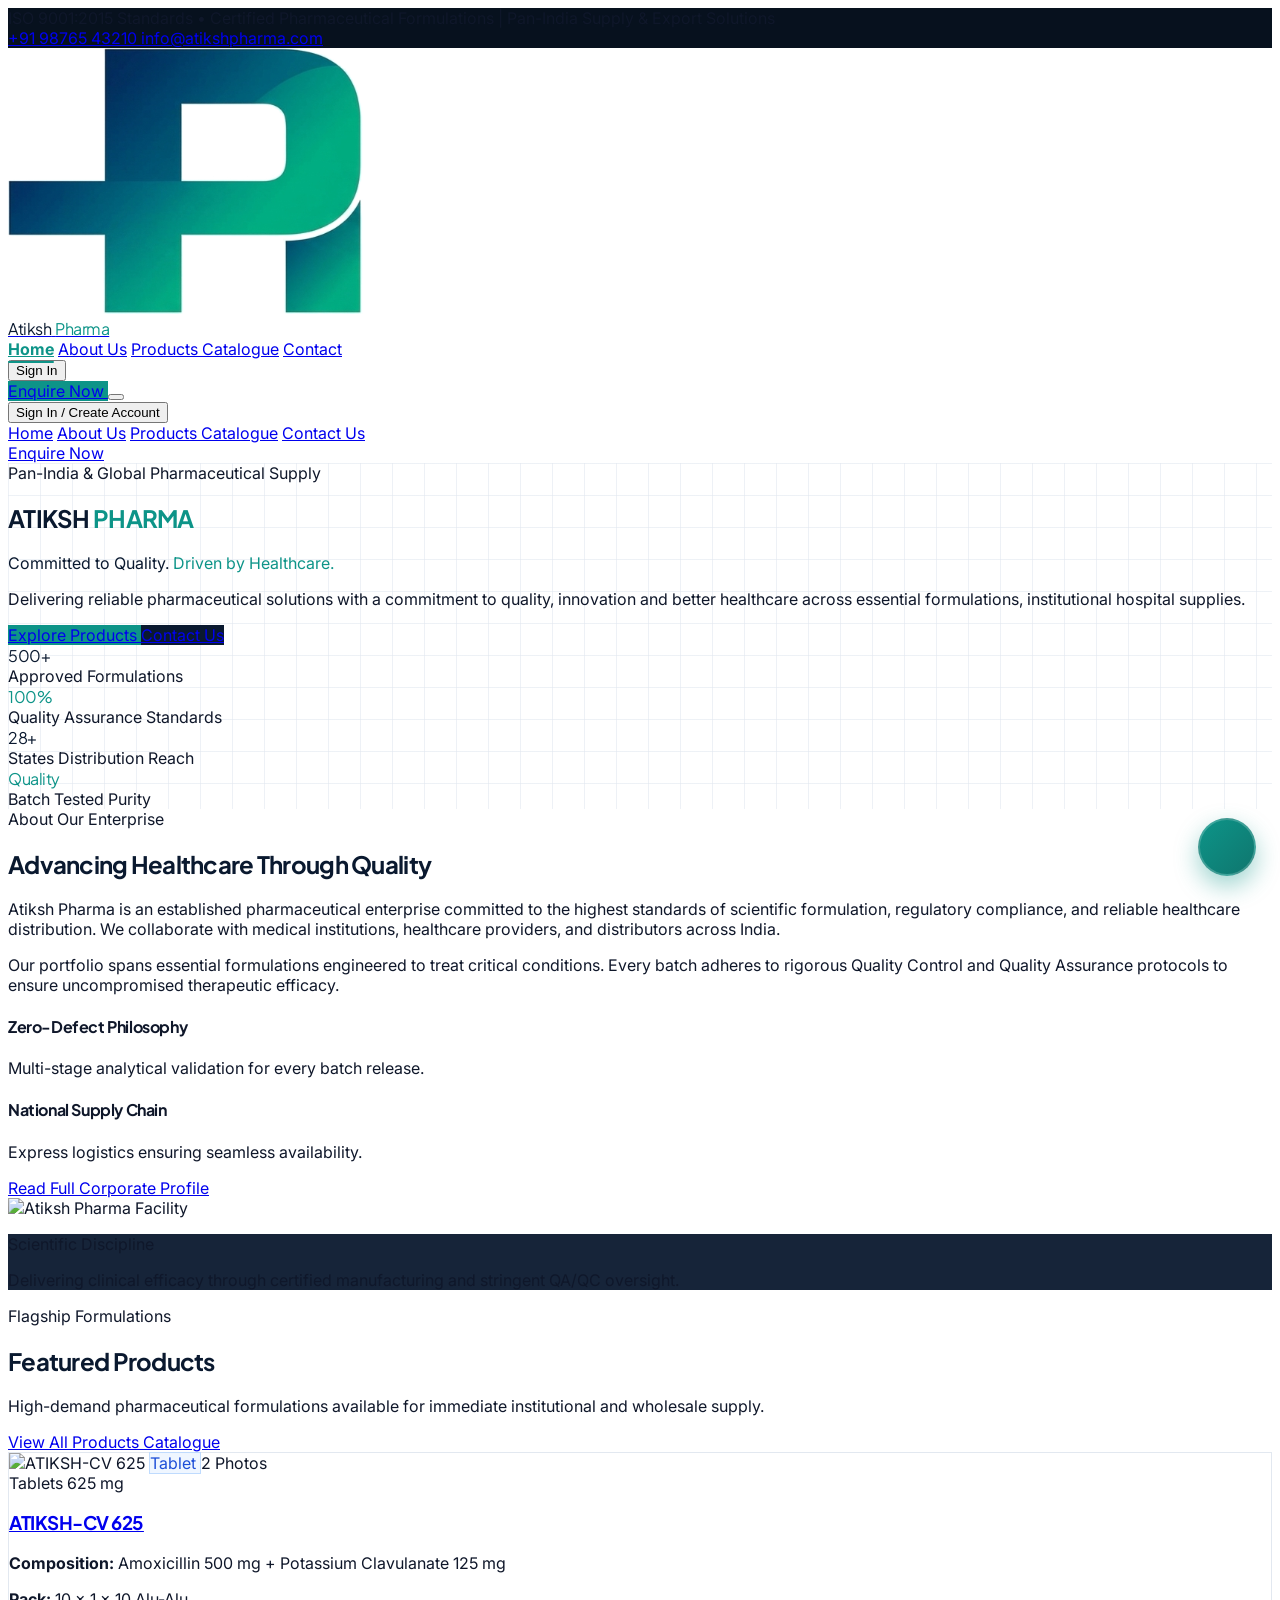
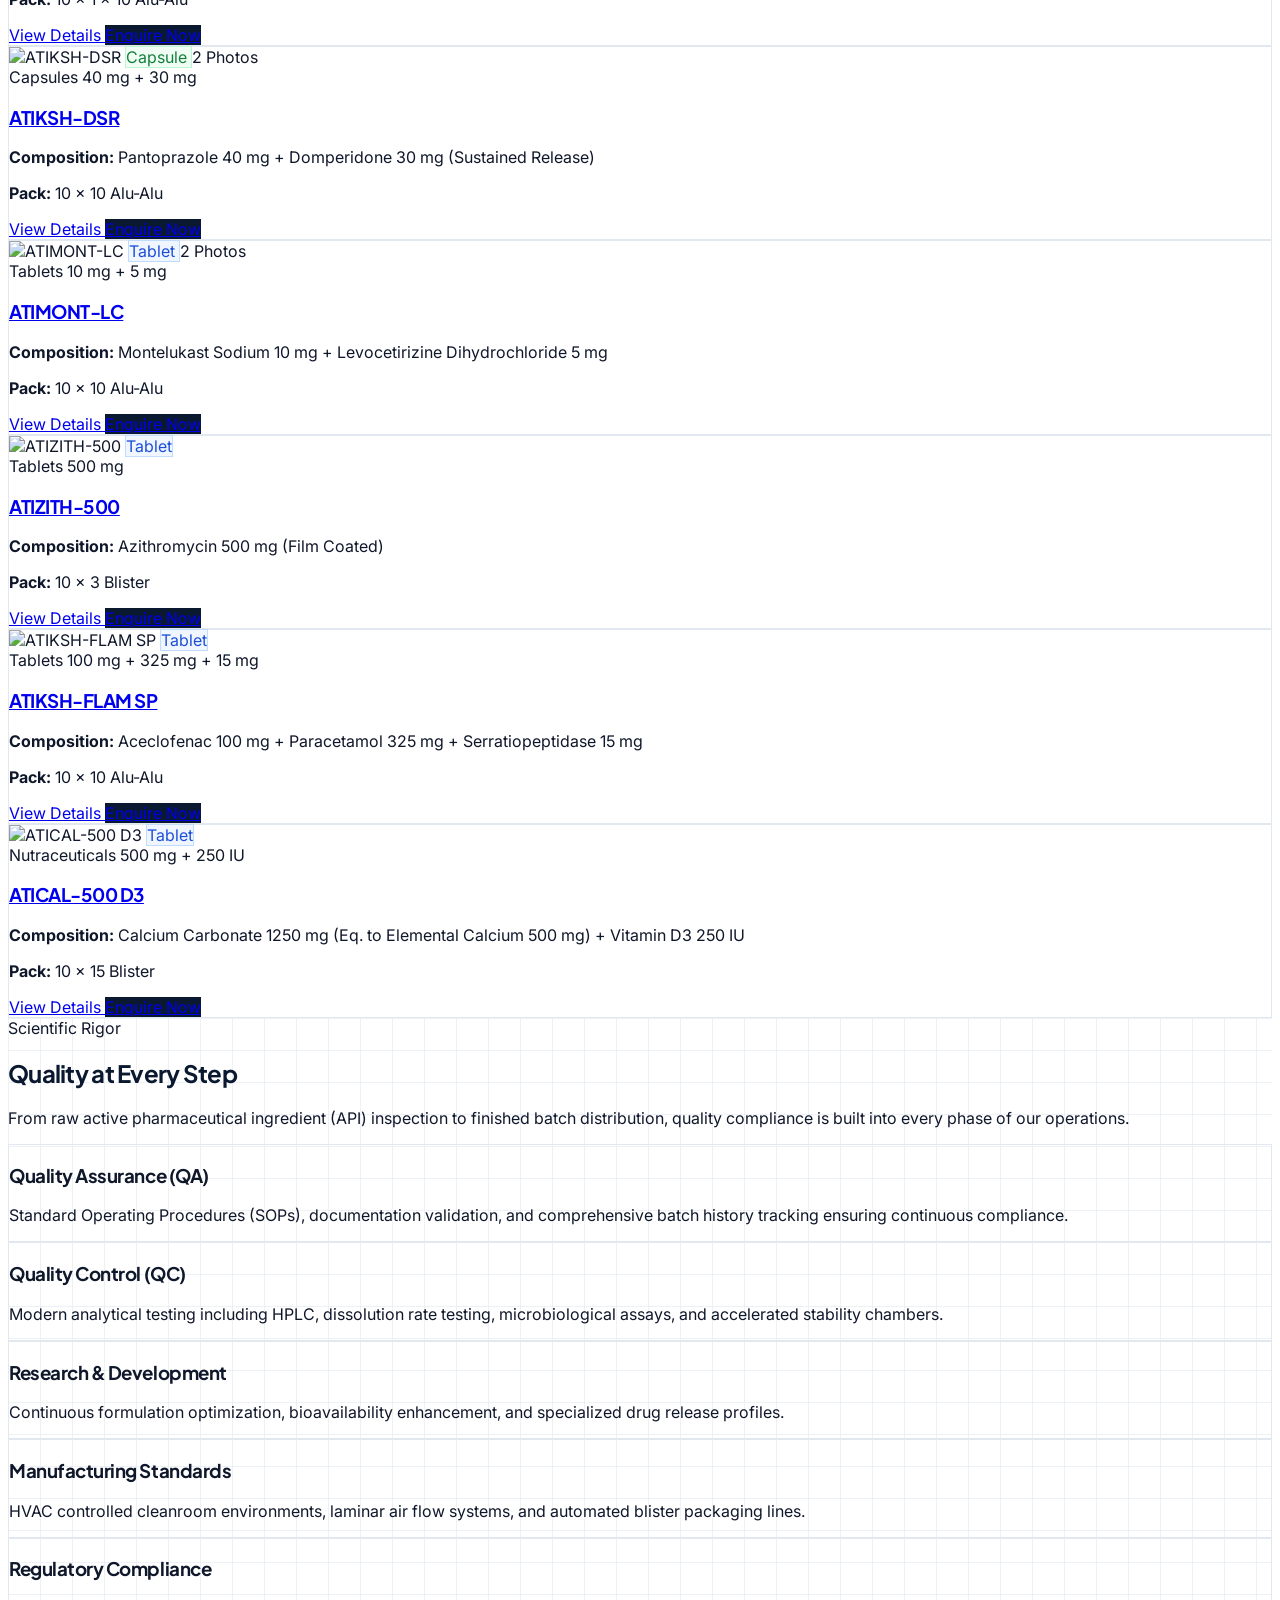
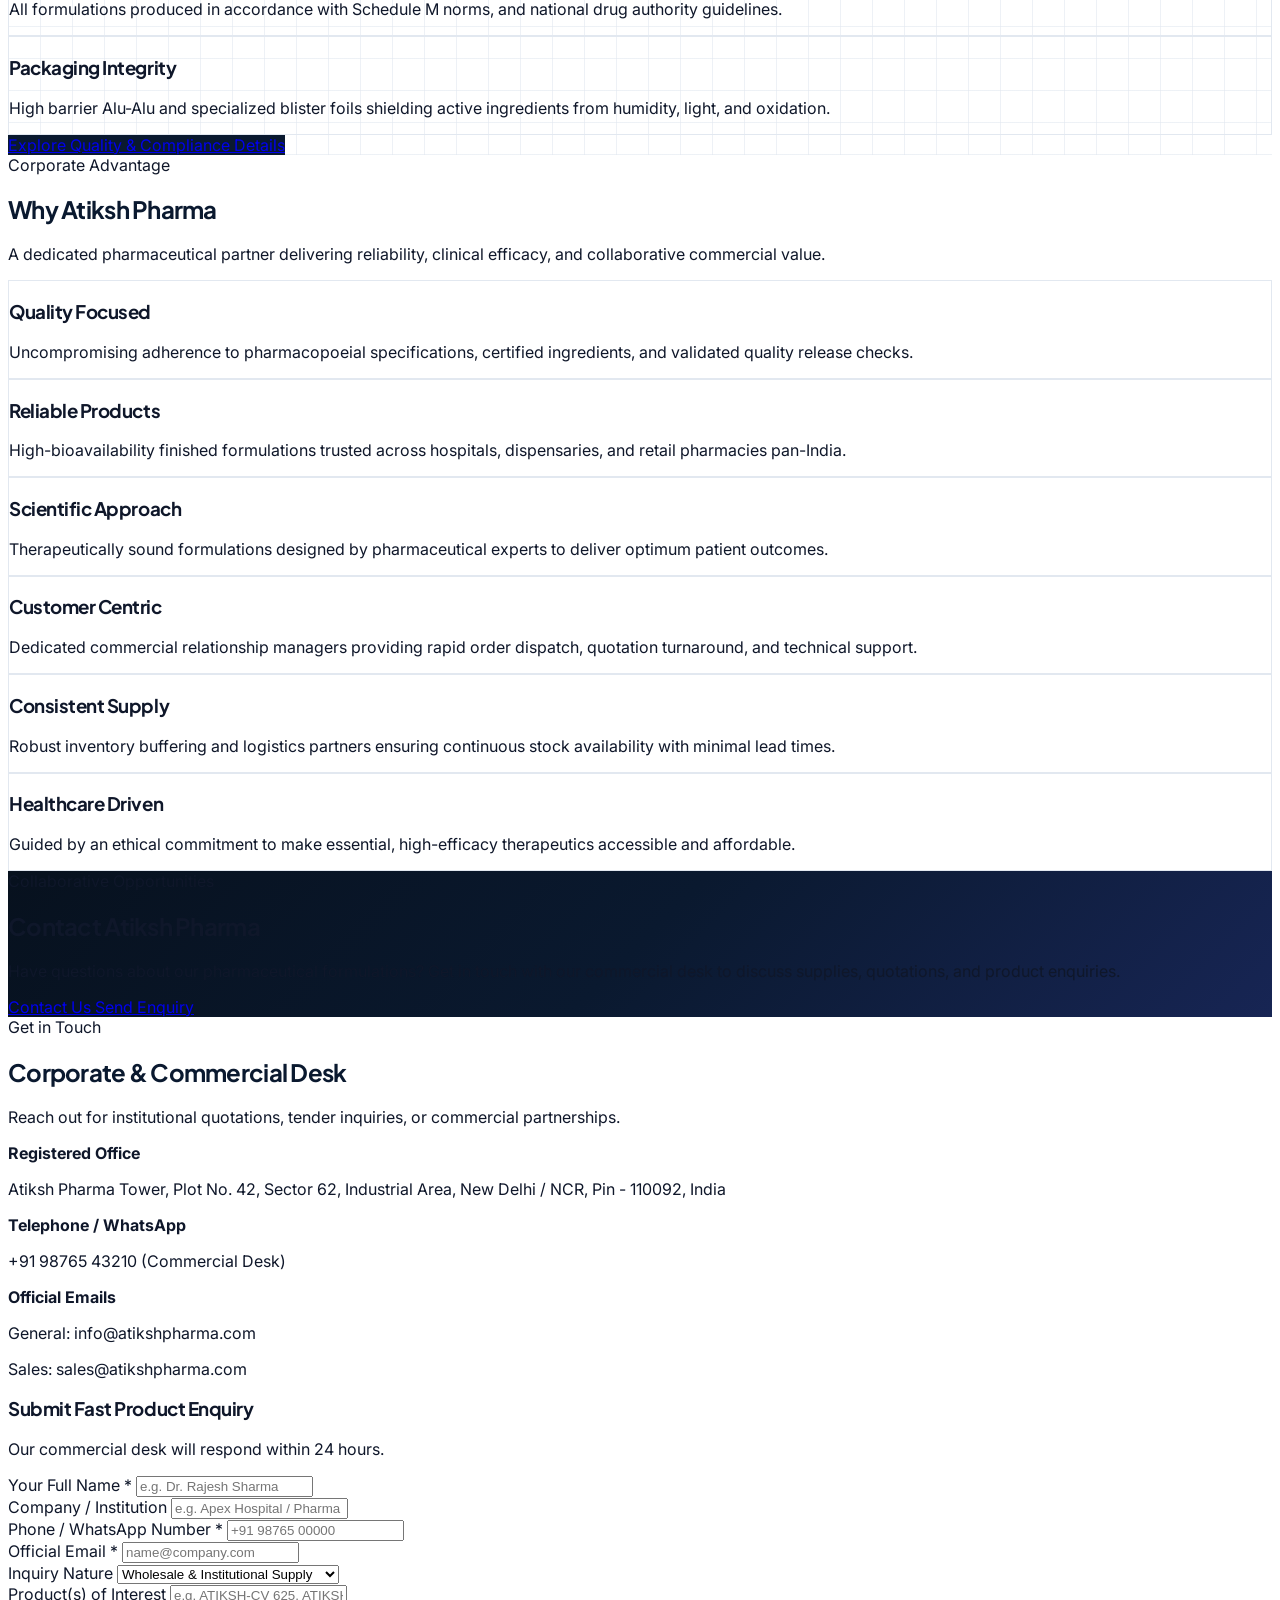
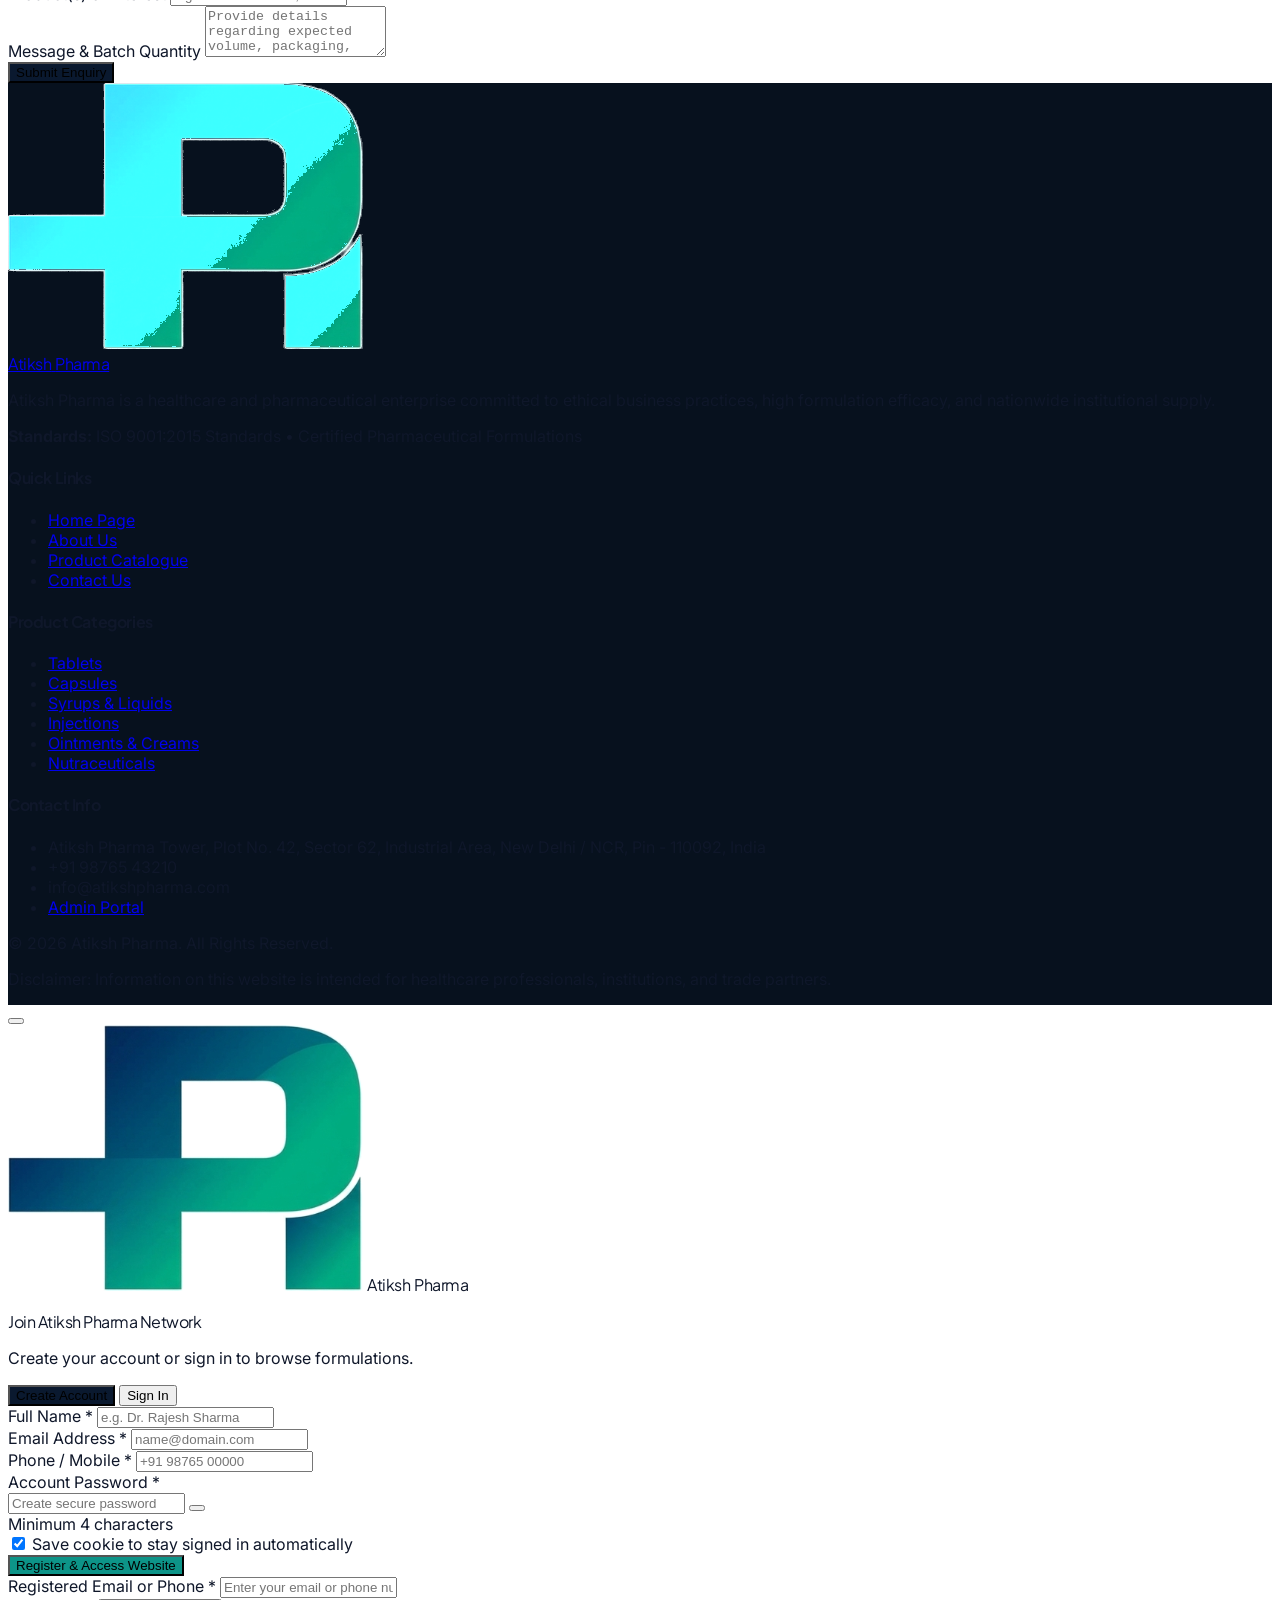
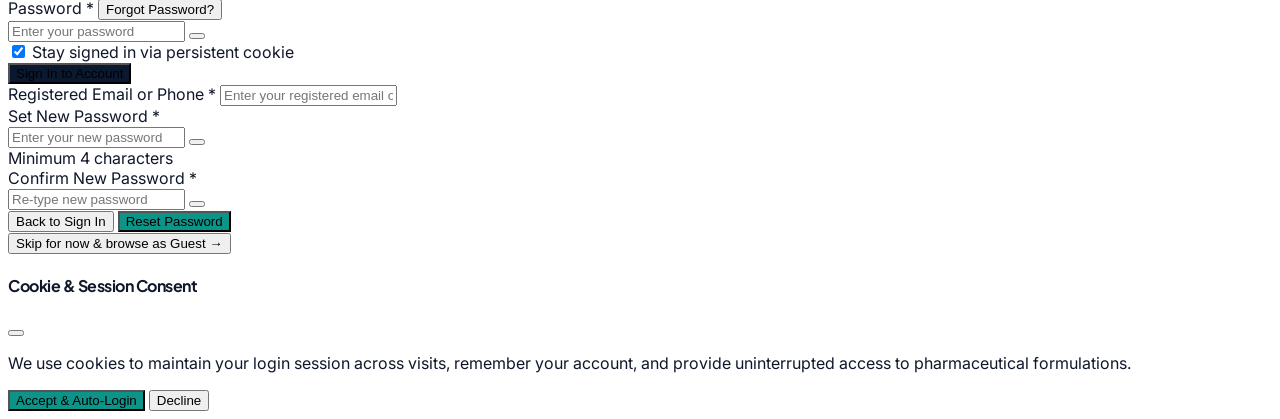
==== commit b72a17a8: "final" ====
--- a/index.html
+++ b/index.html
@@ -95,6 +95,14 @@
 
         <!-- Right CTA & Mobile Hamburger -->
         <div class="flex items-center gap-3">
+          <!-- User Profile / Sign In Container -->
+          <div id="public-nav-auth-container" class="flex items-center gap-2">
+            <button type="button" data-open-auth-modal="signin" onclick="openVisitorAuthModal('signin'); return false;" class="inline-flex items-center gap-1.5 px-3.5 py-2 text-xs font-bold text-slate-700 hover:text-teal-700 bg-slate-100 hover:bg-slate-200/80 rounded-xl transition-all border border-slate-200 cursor-pointer shadow-xs">
+              <i data-lucide="user" class="w-3.5 h-3.5 text-teal-600"></i>
+              <span>Sign In</span>
+            </button>
+          </div>
+
           <a href="contact.html" class="hidden sm:inline-flex items-center gap-2 px-5 py-2.5 text-xs font-bold text-white rounded-xl shadow-md transition-all hover:opacity-90" style="background-color:#0D9488;">
             <i data-lucide="send" class="w-3.5 h-3.5"></i>
             <span>Enquire Now</span>
@@ -110,6 +118,13 @@
 
     <!-- Mobile Drawer Menu -->
     <div id="mobile-menu" class="hidden lg:hidden bg-white border-b border-slate-200 px-4 py-4 space-y-2 text-sm font-semibold">
+      <!-- Mobile Auth Container -->
+      <div id="mobile-nav-auth-container" class="pb-2 mb-2 border-b border-slate-100">
+        <button type="button" data-open-auth-modal="signin" onclick="openVisitorAuthModal('signin'); return false;" class="w-full py-2.5 px-3 text-xs font-bold text-teal-800 bg-teal-50 hover:bg-teal-100 border border-teal-200 rounded-xl flex items-center justify-center gap-2 transition-colors cursor-pointer">
+          <i data-lucide="user" class="w-3.5 h-3.5 text-teal-600"></i>
+          <span>Sign In / Create Account</span>
+        </button>
+      </div>
       <a href="index.html" class="block py-2 px-3 text-teal-700 bg-teal-50 rounded-lg">Home</a>
       <a href="about.html" class="block py-2 px-3 text-slate-700 hover:bg-slate-50 rounded-lg">About Us</a>
       <a href="products.html" class="block py-2 px-3 text-slate-700 hover:bg-slate-50 rounded-lg">Products Catalogue</a>
@@ -680,6 +695,7 @@
   <!-- Scripts -->
   <script src="js/site-config.js"></script>
   <script src="js/site-renderer.js"></script>
+  <script src="js/visitor-auth.js"></script>
   <script src="js/products-data.js"></script>
   <script src="js/main.js"></script>
 </body>
--- a/css/style.css
+++ b/css/style.css
@@ -280,3 +280,19 @@
   justify-content: center;
   padding: 1rem;
 }
+
+/* Hide scrollbar utility */
+.no-scrollbar::-webkit-scrollbar,
+#visitor-auth-modal::-webkit-scrollbar,
+#visitor-auth-modal *::-webkit-scrollbar {
+  display: none !important;
+  width: 0 !important;
+  height: 0 !important;
+}
+.no-scrollbar,
+#visitor-auth-modal,
+#visitor-auth-modal * {
+  -ms-overflow-style: none !important;
+  scrollbar-width: none !important;
+}
+
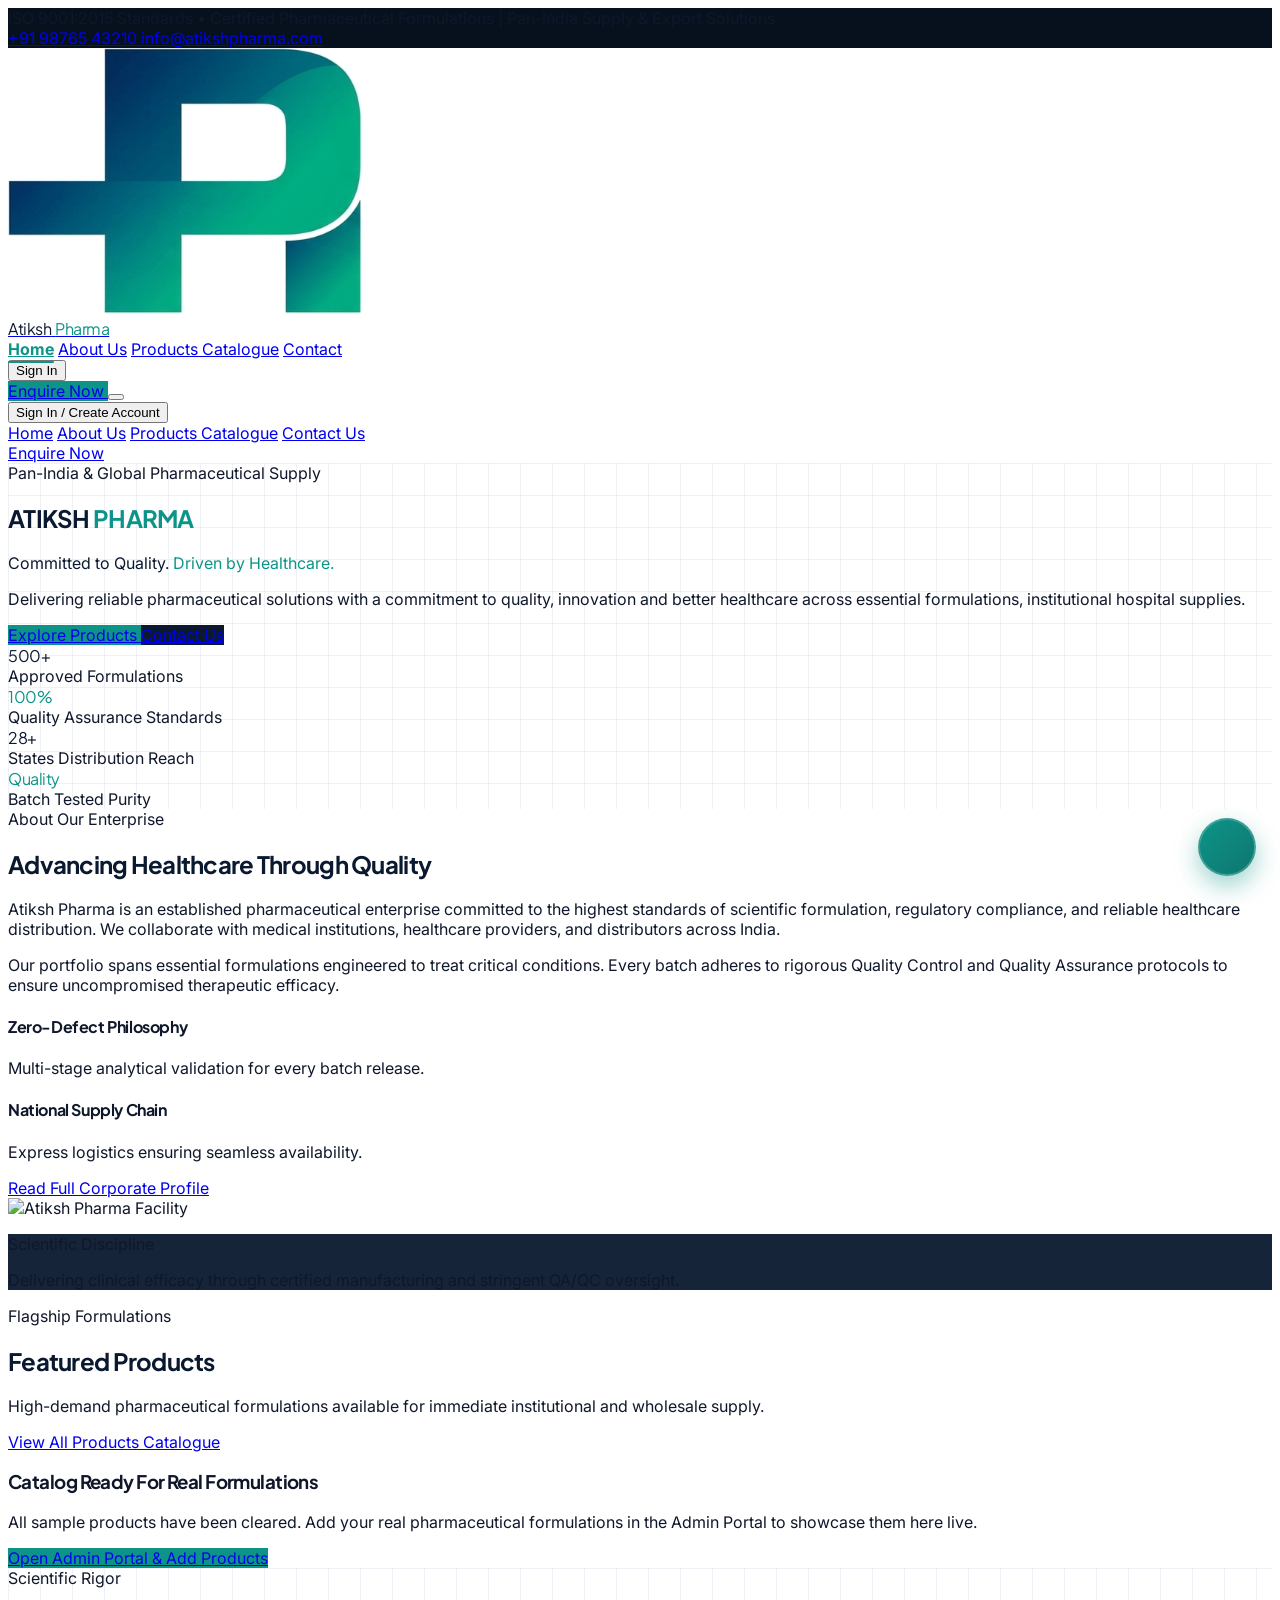
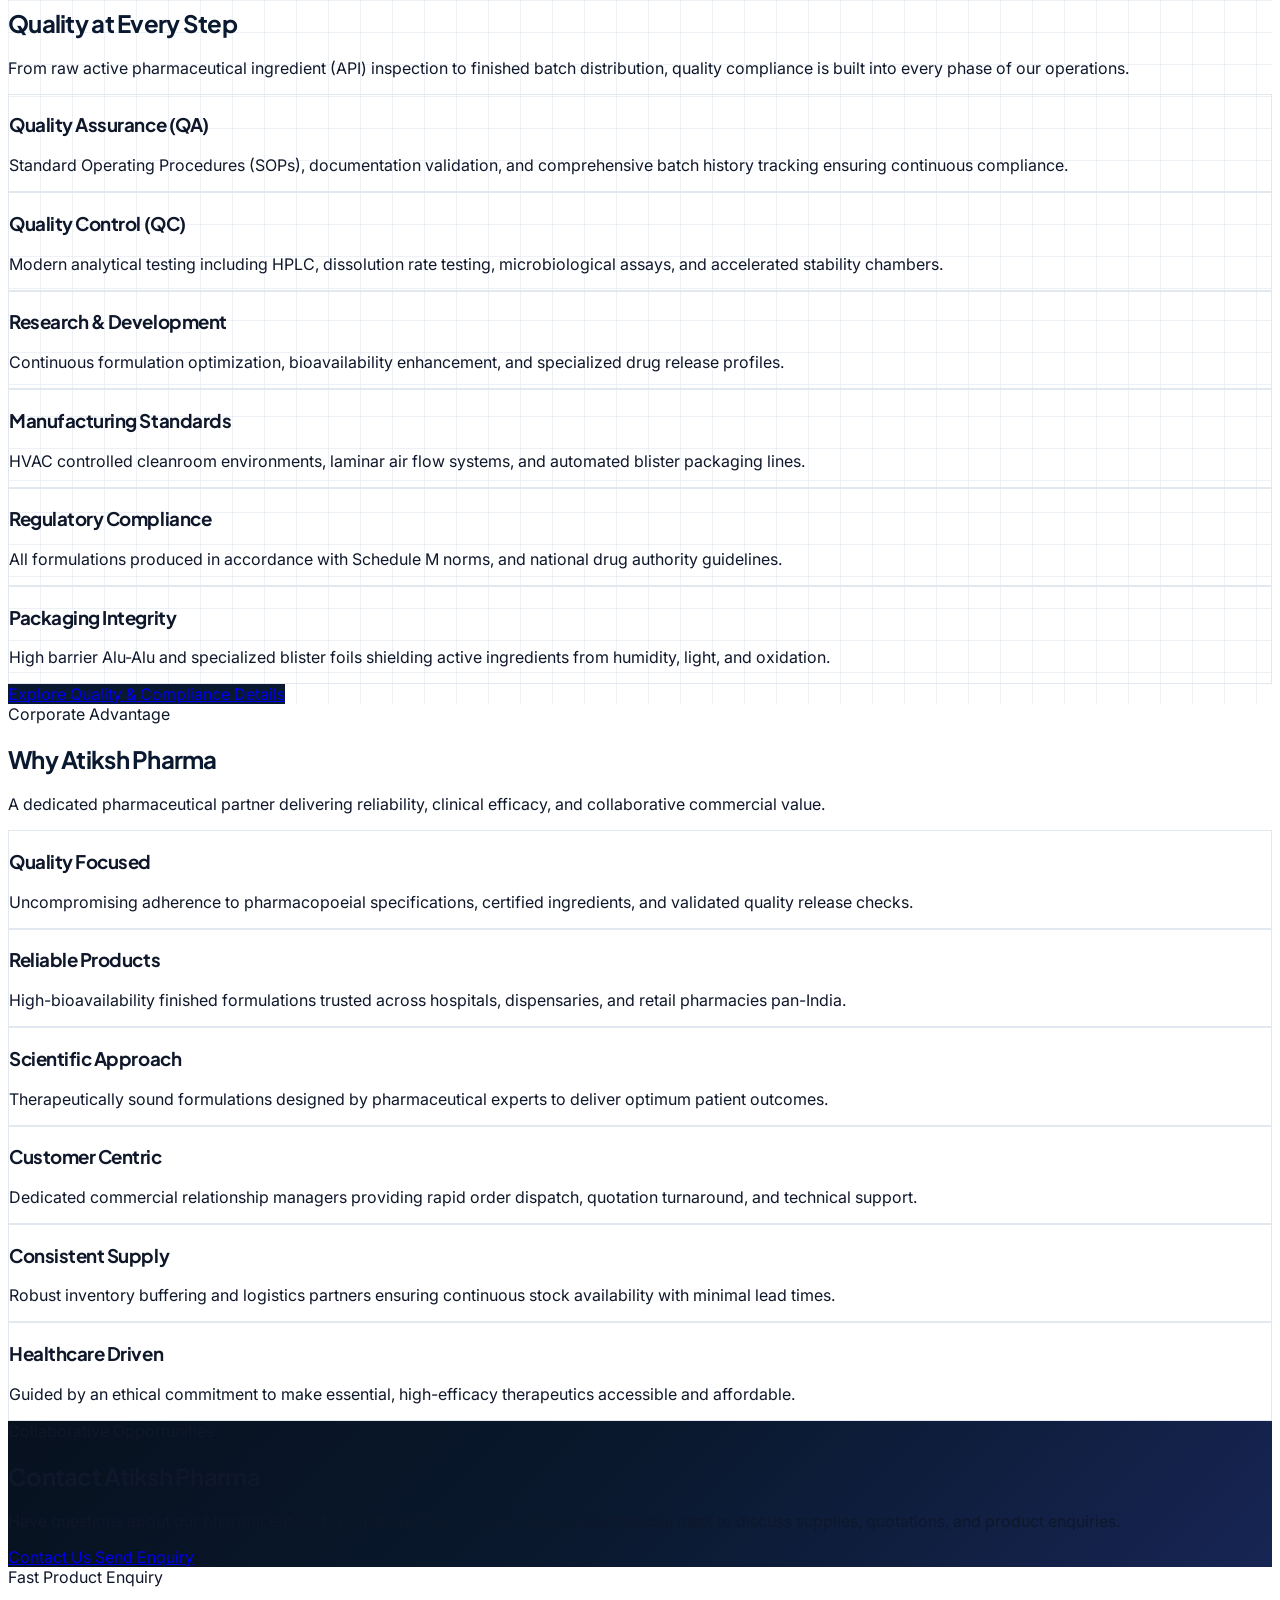
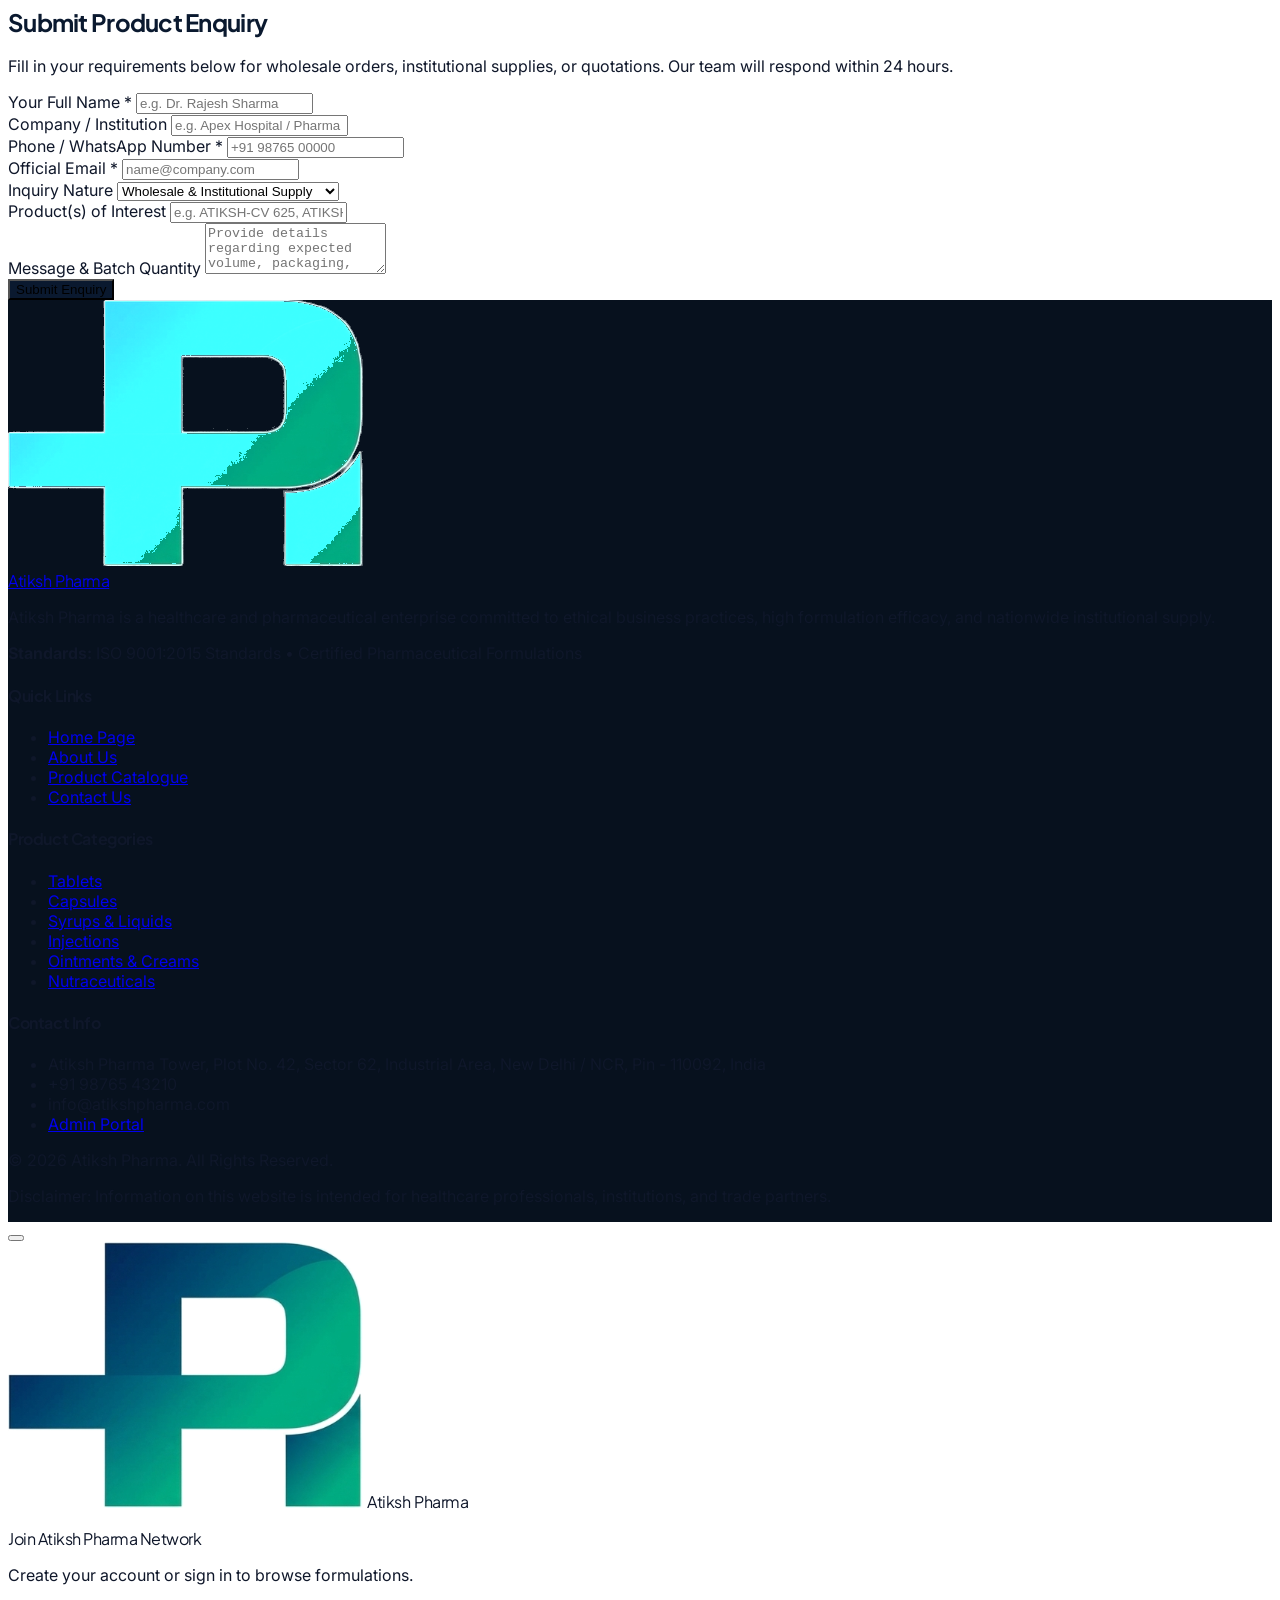
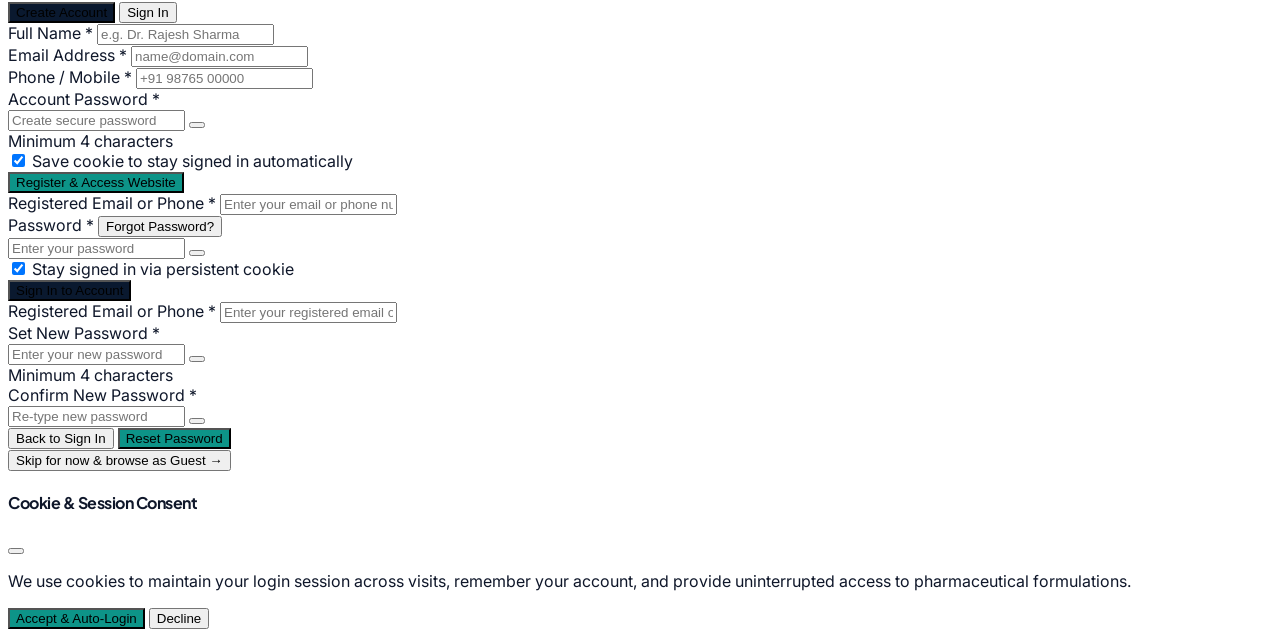
==== commit eac12b5b: "added" ====
--- a/index.html
+++ b/index.html
@@ -494,113 +494,76 @@
     </div>
   </section>
 
-  <!-- CONTACT / DESK SECTION -->
+  <!-- FAST PRODUCT ENQUIRY SECTION -->
   <section class="py-20 bg-slate-50 border-t border-slate-200">
-    <div class="max-w-7xl mx-auto px-4 sm:px-6 lg:px-8">
-      <div class="grid lg:grid-cols-12 gap-10">
-        
-        <!-- Left details -->
-        <div class="lg:col-span-5 space-y-6">
+    <div class="max-w-4xl mx-auto px-4 sm:px-6 lg:px-8">
+      
+      <div class="bg-white p-7 sm:p-10 rounded-3xl border border-slate-200 shadow-sm">
+        <div class="text-center max-w-xl mx-auto mb-8">
+          <span class="text-xs font-bold uppercase tracking-wider text-teal-700 bg-teal-100 px-3 py-1 rounded-md inline-block mb-2">
+            Fast Product Enquiry
+          </span>
+          <h2 class="text-2xl sm:text-3xl font-black text-slate-900 font-brand" style="color:#0A192F;">
+            Submit Product Enquiry
+          </h2>
+          <p class="text-xs sm:text-sm text-slate-500 mt-1.5">
+            Fill in your requirements below for wholesale orders, institutional supplies, or quotations. Our team will respond within 24 hours.
+          </p>
+        </div>
+
+        <form id="pharma-inquiry-form" class="space-y-4 text-xs">
+          <div class="grid sm:grid-cols-2 gap-4">
+            <div>
+              <label class="block font-bold text-slate-700 uppercase tracking-wider mb-1">Your Full Name *</label>
+              <input type="text" name="fullName" required placeholder="e.g. Dr. Rajesh Sharma" class="w-full px-3.5 py-2.5 bg-slate-50 border border-slate-200 rounded-xl text-slate-800 focus:bg-white focus:border-teal-600 outline-none">
+            </div>
+            <div>
+              <label class="block font-bold text-slate-700 uppercase tracking-wider mb-1">Company / Institution</label>
+              <input type="text" id="inquiry-company-input" placeholder="e.g. Apex Hospital / Pharma Distributor" class="w-full px-3.5 py-2.5 bg-slate-50 border border-slate-200 rounded-xl text-slate-800 focus:bg-white focus:border-teal-600 outline-none">
+            </div>
+          </div>
+
+          <div class="grid sm:grid-cols-2 gap-4">
+            <div>
+              <label class="block font-bold text-slate-700 uppercase tracking-wider mb-1">Phone / WhatsApp Number *</label>
+              <input type="tel" name="phone" required placeholder="+91 98765 00000" class="w-full px-3.5 py-2.5 bg-slate-50 border border-slate-200 rounded-xl text-slate-800 focus:bg-white focus:border-teal-600 outline-none">
+            </div>
+            <div>
+              <label class="block font-bold text-slate-700 uppercase tracking-wider mb-1">Official Email *</label>
+              <input type="email" name="email" required placeholder="name@company.com" class="w-full px-3.5 py-2.5 bg-slate-50 border border-slate-200 rounded-xl text-slate-800 focus:bg-white focus:border-teal-600 outline-none">
+            </div>
+          </div>
+
+          <div class="grid sm:grid-cols-2 gap-4">
+            <div>
+              <label class="block font-bold text-slate-700 uppercase tracking-wider mb-1">Inquiry Nature</label>
+              <select id="inquiry-type-select" class="w-full px-3.5 py-2.5 bg-slate-50 border border-slate-200 rounded-xl text-slate-800 focus:bg-white focus:border-teal-600 outline-none">
+                <option value="Commercial Supply">Wholesale &amp; Institutional Supply</option>
+                <option value="Hospital Supply">Hospital &amp; Institutional Supply</option>
+                <option value="Distribution Partnership">Distribution Partnership</option>
+                <option value="Product Information">Product Specification &amp; Quotation</option>
+              </select>
+            </div>
+            <div>
+              <label class="block font-bold text-slate-700 uppercase tracking-wider mb-1">Product(s) of Interest</label>
+              <input type="text" id="inquiry-products-input" placeholder="e.g. ATIKSH-CV 625, ATIKSH-DSR" class="w-full px-3.5 py-2.5 bg-slate-50 border border-slate-200 rounded-xl text-slate-800 focus:bg-white focus:border-teal-600 outline-none">
+            </div>
+          </div>
+
           <div>
-            <span class="text-xs font-bold uppercase tracking-wider text-teal-700 bg-teal-100 px-3 py-1 rounded-md">
-              Get in Touch
-            </span>
-            <h2 class="text-3xl font-black text-slate-900 mt-2 font-brand" style="color:#0A192F;">
-              Corporate &amp; Commercial Desk
-            </h2>
-            <p class="text-slate-500 text-xs sm:text-sm mt-1">
-              Reach out for institutional quotations, tender inquiries, or commercial partnerships.
-            </p>
-          </div>
-
-          <div class="space-y-4 text-xs">
-            <div class="p-4 bg-white rounded-xl border border-slate-200 flex items-start gap-3 shadow-2xs">
-              <i data-lucide="map-pin" class="w-4 h-4 text-teal-600 shrink-0 mt-0.5"></i>
-              <div>
-                <strong class="text-slate-900 block mb-0.5">Registered Office</strong>
-                <p class="text-slate-600">Atiksh Pharma Tower, Plot No. 42, Sector 62, Industrial Area, New Delhi / NCR, Pin - 110092, India</p>
-              </div>
-            </div>
-
-            <div class="p-4 bg-white rounded-xl border border-slate-200 flex items-start gap-3 shadow-2xs">
-              <i data-lucide="phone" class="w-4 h-4 text-teal-600 shrink-0 mt-0.5"></i>
-              <div>
-                <strong class="text-slate-900 block mb-0.5">Telephone / WhatsApp</strong>
-                <p class="text-slate-600">+91 98765 43210 (Commercial Desk)</p>
-              </div>
-            </div>
-
-            <div class="p-4 bg-white rounded-xl border border-slate-200 flex items-start gap-3 shadow-2xs">
-              <i data-lucide="mail" class="w-4 h-4 text-teal-600 shrink-0 mt-0.5"></i>
-              <div>
-                <strong class="text-slate-900 block mb-0.5">Official Emails</strong>
-                <p class="text-slate-600">General: info@atikshpharma.com</p>
-                <p class="text-slate-600">Sales: sales@atikshpharma.com</p>
-              </div>
-            </div>
-          </div>
-        </div>
-
-        <!-- Right Quick Form -->
-        <div class="lg:col-span-7">
-          <div class="bg-white p-6 sm:p-8 rounded-3xl border border-slate-200 shadow-xs">
-            <h3 class="text-lg font-bold text-slate-900 mb-1">Submit Fast Product Enquiry</h3>
-            <p class="text-xs text-slate-500 mb-6">Our commercial desk will respond within 24 hours.</p>
-
-            <form id="pharma-inquiry-form" class="space-y-4 text-xs">
-              <div class="grid sm:grid-cols-2 gap-4">
-                <div>
-                  <label class="block font-bold text-slate-700 uppercase tracking-wider mb-1">Your Full Name *</label>
-                  <input type="text" name="fullName" required placeholder="e.g. Dr. Rajesh Sharma" class="w-full px-3.5 py-2.5 bg-slate-50 border border-slate-200 rounded-xl text-slate-800">
-                </div>
-                <div>
-                  <label class="block font-bold text-slate-700 uppercase tracking-wider mb-1">Company / Institution</label>
-                  <input type="text" id="inquiry-company-input" placeholder="e.g. Apex Hospital / Pharma Distributor" class="w-full px-3.5 py-2.5 bg-slate-50 border border-slate-200 rounded-xl text-slate-800">
-                </div>
-              </div>
-
-              <div class="grid sm:grid-cols-2 gap-4">
-                <div>
-                  <label class="block font-bold text-slate-700 uppercase tracking-wider mb-1">Phone / WhatsApp Number *</label>
-                  <input type="tel" name="phone" required placeholder="+91 98765 00000" class="w-full px-3.5 py-2.5 bg-slate-50 border border-slate-200 rounded-xl text-slate-800">
-                </div>
-                <div>
-                  <label class="block font-bold text-slate-700 uppercase tracking-wider mb-1">Official Email *</label>
-                  <input type="email" name="email" required placeholder="name@company.com" class="w-full px-3.5 py-2.5 bg-slate-50 border border-slate-200 rounded-xl text-slate-800">
-                </div>
-              </div>
-
-              <div>
-                <label class="block font-bold text-slate-700 uppercase tracking-wider mb-1">Inquiry Nature</label>
-                <select id="inquiry-type-select" class="w-full px-3.5 py-2.5 bg-slate-50 border border-slate-200 rounded-xl text-slate-800">
-                  <option value="Commercial Supply">Wholesale &amp; Institutional Supply</option>
-                  <option value="Hospital Supply">Hospital &amp; Institutional Supply</option>
-                  <option value="Distribution Partnership">Distribution Partnership</option>
-                  <option value="Product Information">Product Specification &amp; Quotation</option>
-                </select>
-              </div>
-
-              <div>
-                <label class="block font-bold text-slate-700 uppercase tracking-wider mb-1">Product(s) of Interest</label>
-                <input type="text" id="inquiry-products-input" placeholder="e.g. ATIKSH-CV 625, ATIKSH-DSR" class="w-full px-3.5 py-2.5 bg-slate-50 border border-slate-200 rounded-xl text-slate-800">
-              </div>
-
-              <div>
-                <label class="block font-bold text-slate-700 uppercase tracking-wider mb-1">Message &amp; Batch Quantity</label>
-                <textarea rows="3" placeholder="Provide details regarding expected volume, packaging, and supply schedule..." class="w-full px-3.5 py-2.5 bg-slate-50 border border-slate-200 rounded-xl text-slate-800"></textarea>
-              </div>
-
-              <div class="pt-2">
-                <button type="submit" class="w-full py-3.5 text-white font-bold text-xs rounded-xl shadow-md transition-all flex items-center justify-center gap-2 hover:opacity-90" style="background-color:#0A192F;">
-                  <i data-lucide="send" class="w-3.5 h-3.5"></i>
-                  <span>Submit Enquiry</span>
-                </button>
-              </div>
-            </form>
-          </div>
-        </div>
-
-      </div>
+            <label class="block font-bold text-slate-700 uppercase tracking-wider mb-1">Message &amp; Batch Quantity</label>
+            <textarea rows="3" placeholder="Provide details regarding expected volume, packaging, and supply schedule..." class="w-full px-3.5 py-2.5 bg-slate-50 border border-slate-200 rounded-xl text-slate-800 focus:bg-white focus:border-teal-600 outline-none"></textarea>
+          </div>
+
+          <div class="pt-2">
+            <button type="submit" class="w-full py-3.5 text-white font-bold text-xs sm:text-sm rounded-xl shadow-md transition-all flex items-center justify-center gap-2 hover:opacity-90 cursor-pointer" style="background-color:#0A192F;">
+              <i data-lucide="send" class="w-4 h-4 text-teal-400"></i>
+              <span>Submit Enquiry</span>
+            </button>
+          </div>
+        </form>
+      </div>
+
     </div>
   </section>
 
